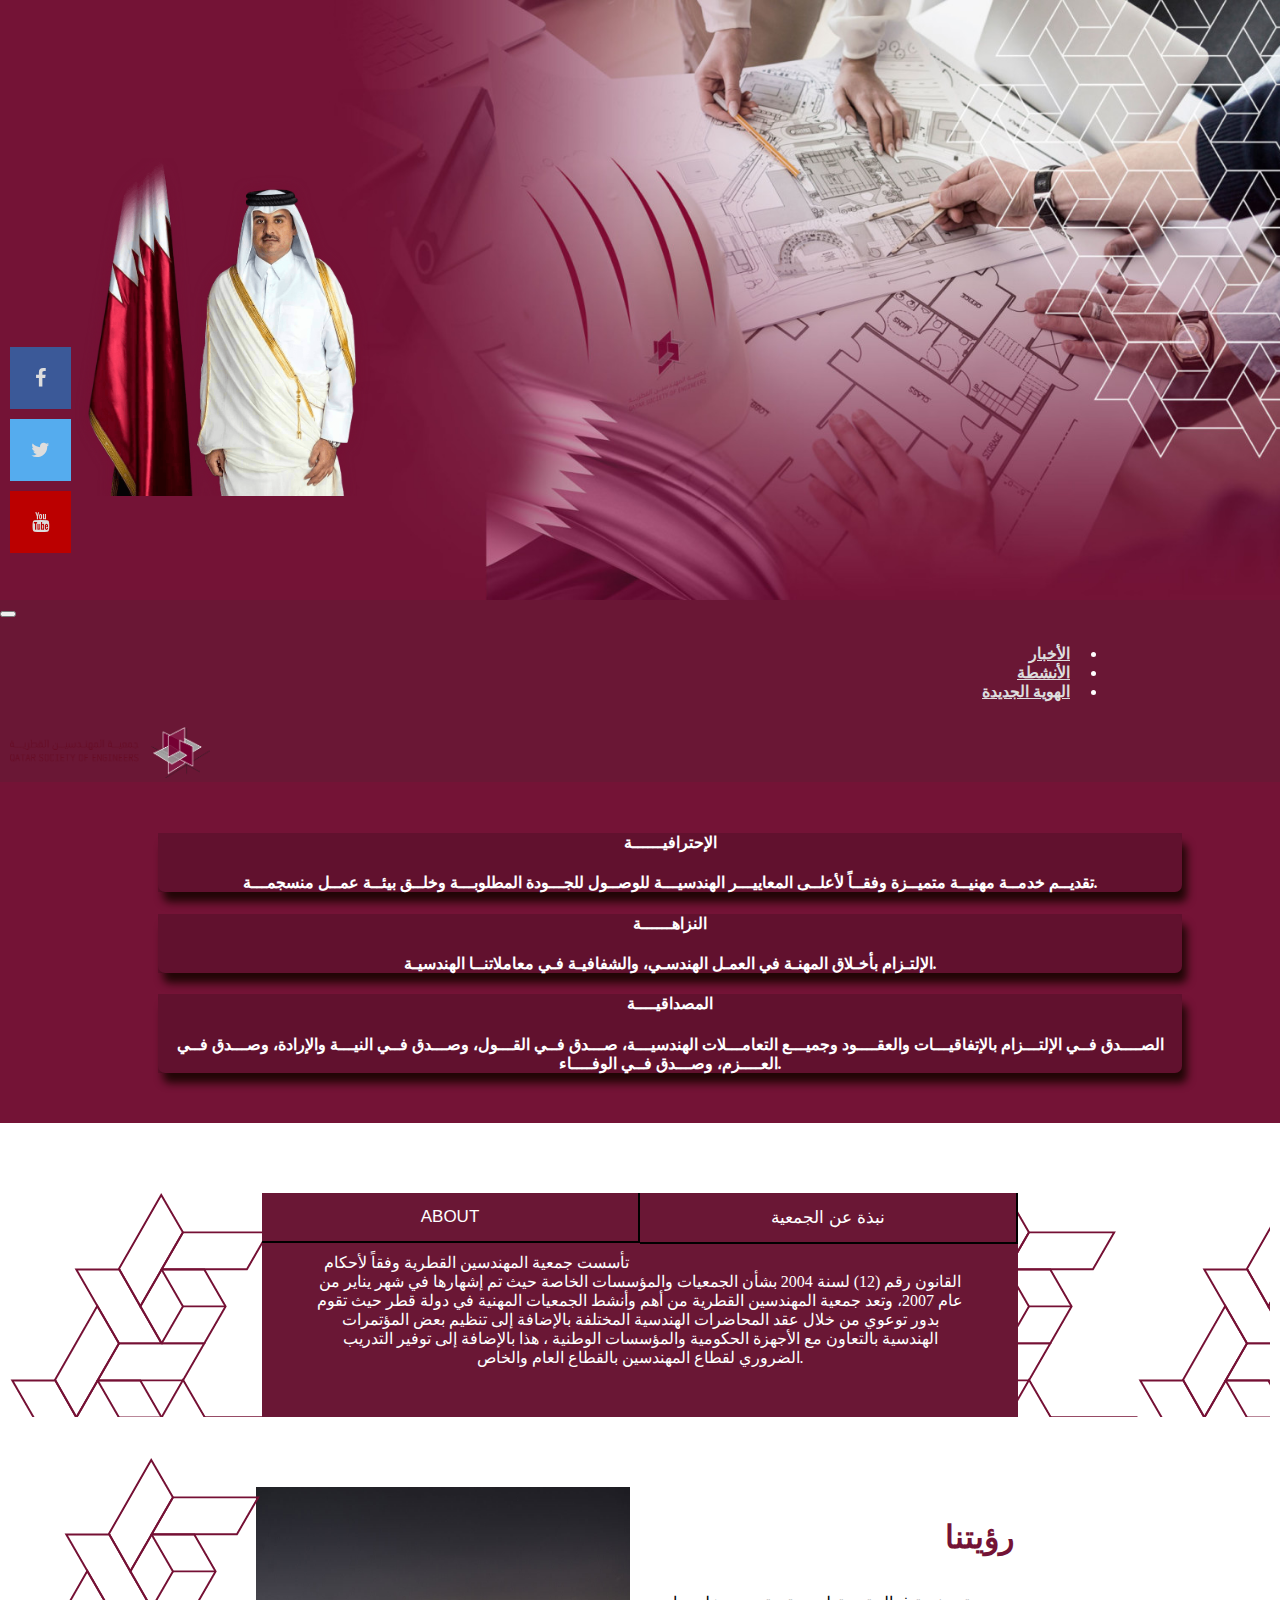
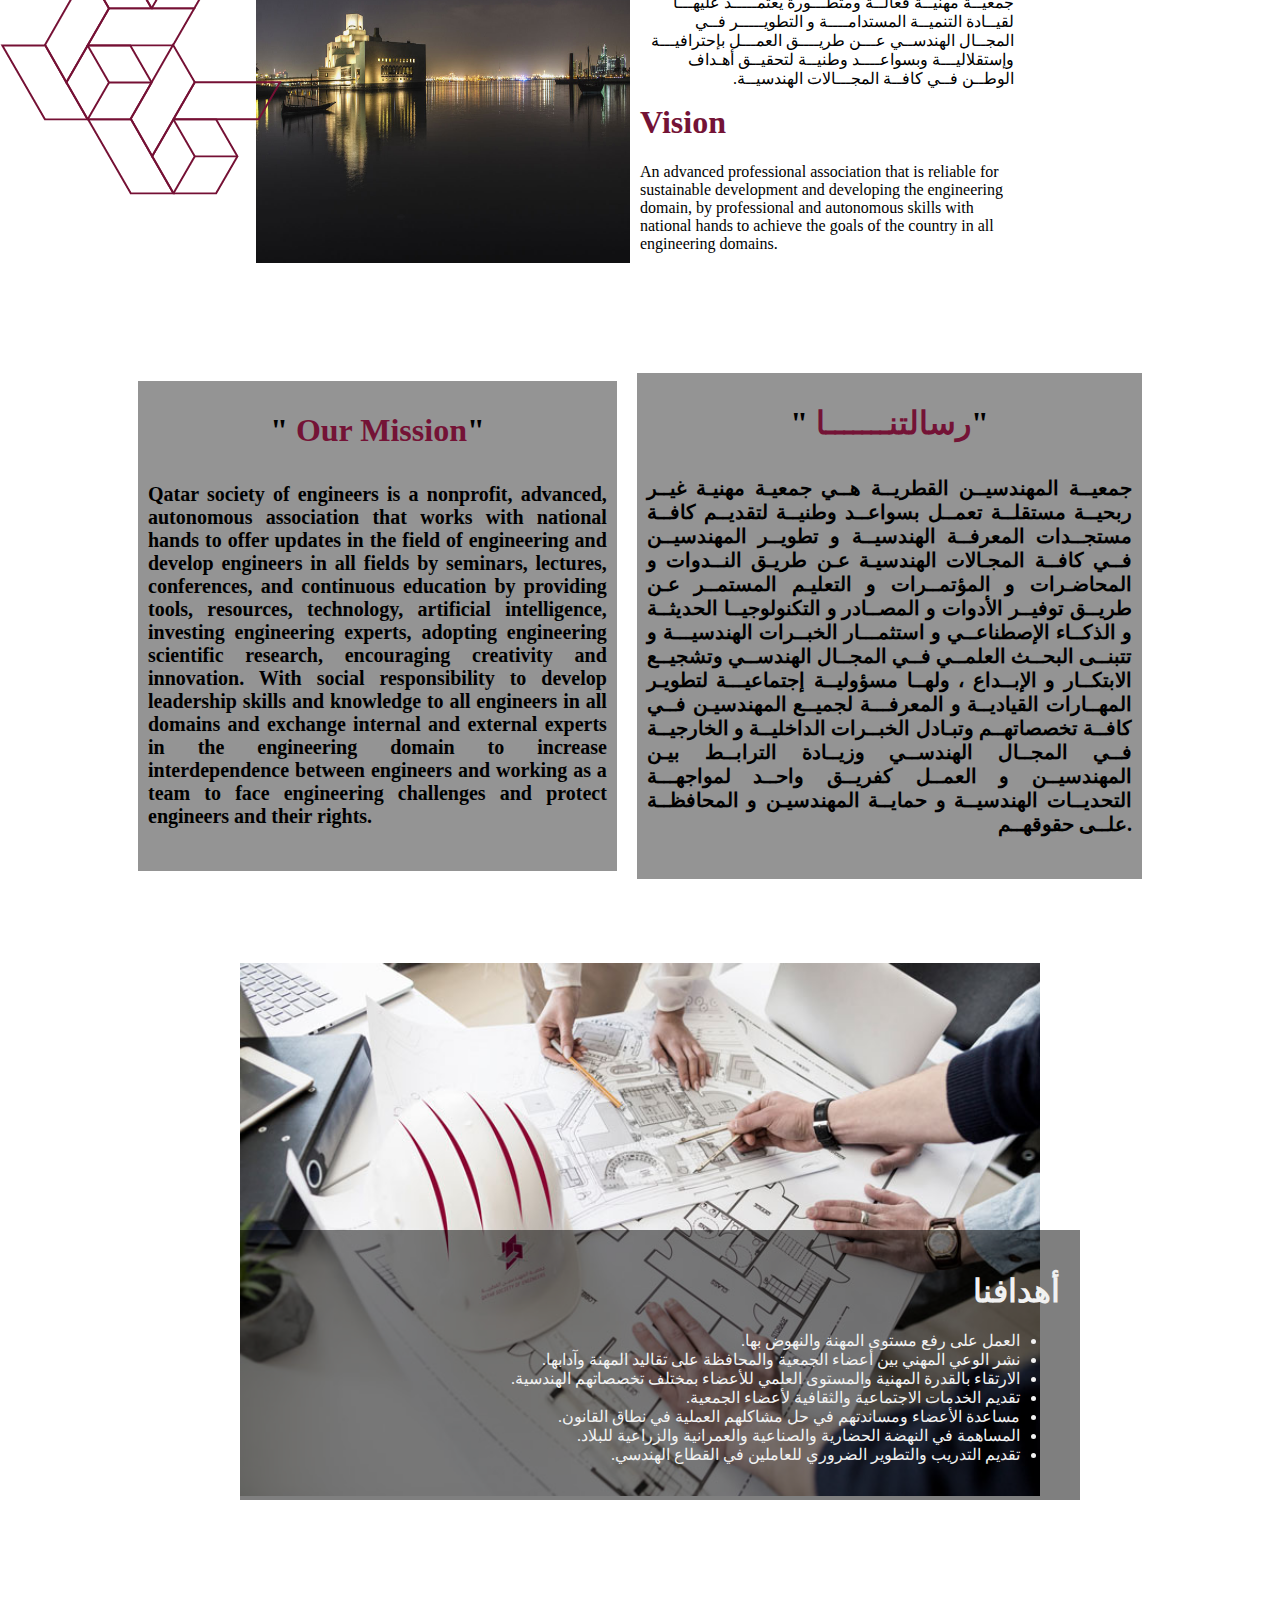
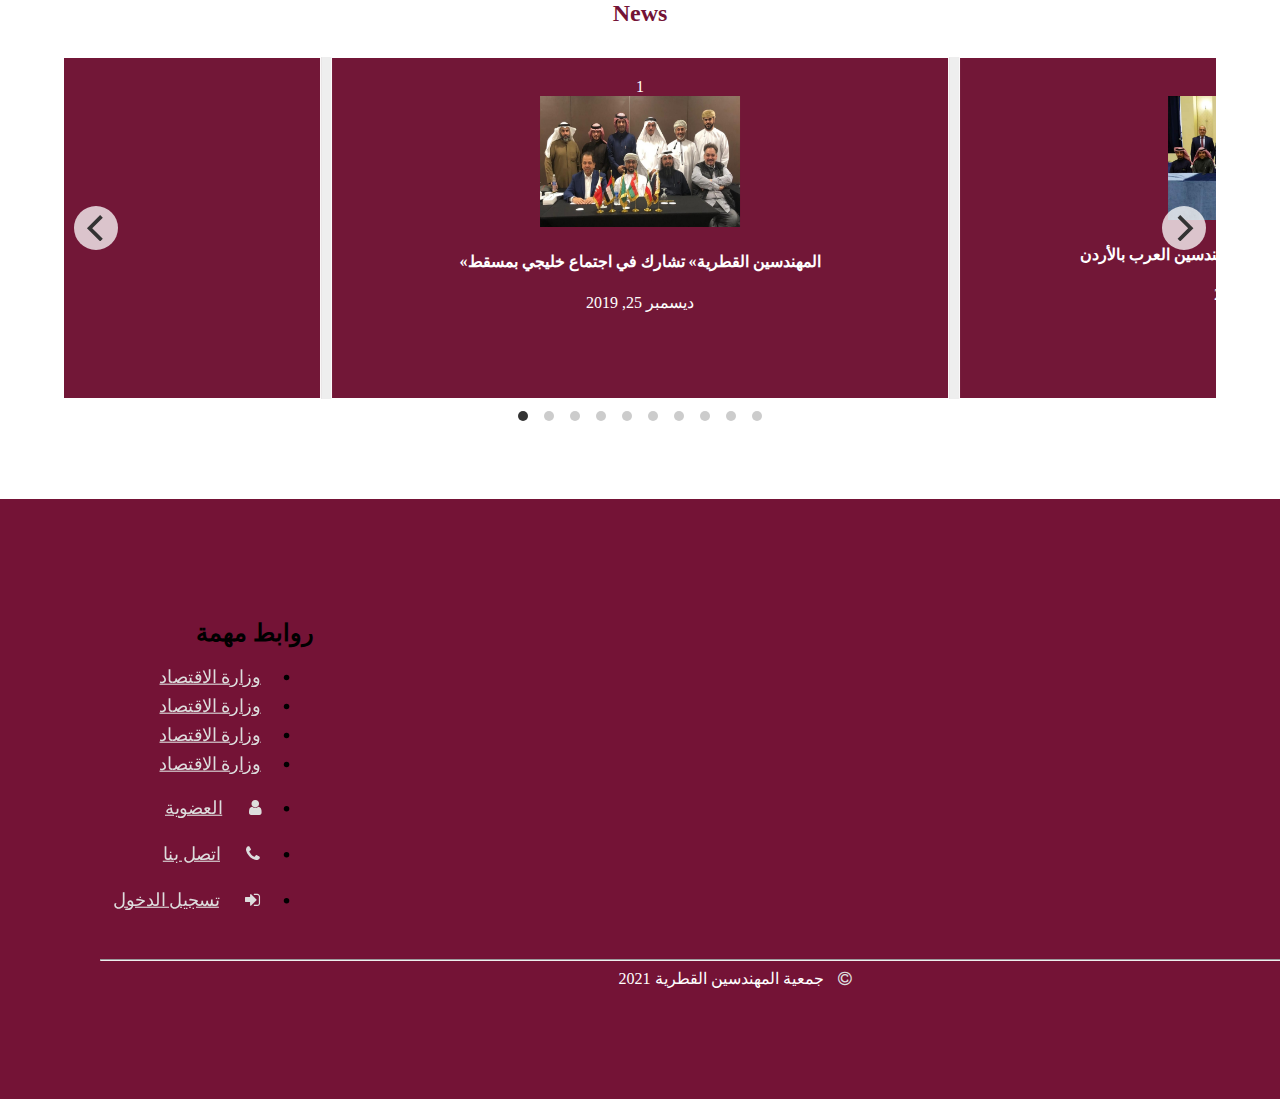
==== index.html @ 11bb9910 "dffhgghhgvm" ====
<!DOCTYPE html>
<html lang="en">

<head>
    <meta charset="UTF-8">
    <meta http-equiv="X-UA-Compatible" content="IE=edge">
    <meta name="viewport" content="width=device-width, initial-scale=1.0">
    <title>Document</title>
    <!-- font-awesome/4.7. -->
    <link rel="stylesheet" href="https://cdnjs.cloudflare.com/ajax/libs/font-awesome/4.7.0/css/font-awesome.min.css">
    <!-- ////font-awesome/4.7. -->

    <!-- bootstrap 4 -->
    <link rel="stylesheet" href="https://cdn.jsdelivr.net/npm/bootstrap@4.6.1/dist/css/bootstrap.min.css" integrity="sha384-zCbKRCUGaJDkqS1kPbPd7TveP5iyJE0EjAuZQTgFLD2ylzuqKfdKlfG/eSrtxUkn" crossorigin="anonymous">
    <!-- ///bootstrap 4 -->


    <!-- botstrap 5 -->

    <link href="https://cdn.jsdelivr.net/npm/bootstrap@5.1.3/dist/css/bootstrap.min.css" rel="stylesheet" integrity="sha384-1BmE4kWBq78iYhFldvKuhfTAU6auU8tT94WrHftjDbrCEXSU1oBoqyl2QvZ6jIW3" crossorigin="anonymous">
    <!-- botstrap 5 -->




    <!-- news css -->
    <link rel="stylesheet" href="js/news.css">
    <!-- news css -->

    <!-- Load font awesome icons -->
    <link rel="stylesheet" href="https://cdnjs.cloudflare.com/ajax/libs/font-awesome/4.7.0/css/font-awesome.min.css">


    <!-- Link Swiper's CSS -->
    <link rel="stylesheet" href="https://unpkg.com/swiper/swiper-bundle.min.css" />

    <link rel="stylesheet" href="style.css">
</head>

<body>
    <header>
        <div class="heroheader">
        </div>

        <nav id="navbar_top" class="navbar navbar-expand-lg navbar-dark bg-primary">
            <div class="container">

                <button class="navbar-toggler" type="button" data-bs-toggle="collapse" data-bs-target="#main_nav">
                 <span class="navbar-toggler-icon"></span>
               </button>
                <div class="collapse navbar-collapse" id="main_nav" style="direction: rtl; padding: 10px 160px;">
                    <ul class="navbar-nav ms-auto">
                        <li class="nav-item"><a class="nav-link" href="#"> الأخبار </a></li>
                        <li class="nav-item"><a class="nav-link" href="#"> الأنشطة </a></li>
                        <li class="nav-item"><a class="nav-link" href="#"> الهوية الجديدة</a></li>
                    </ul>
                </div>
                <a class="navbar-brand" href="#"><img src="photo/logo-horizontal.png" alt="" style=" width: 200px;"></a>

                <!-- navbar-collapse.// -->
            </div>
            <!-- container-fluid.// -->
        </nav>




        <script>
            document.addEventListener("DOMContentLoaded", function() {
                window.addEventListener('scroll', function() {
                    if (window.scrollY > 50) {
                        document.getElementById('navbar_top').classList.add('fixed-top');
                        // add padding top to show content behind navbar
                        navbar_height = document.querySelector('.navbar').offsetHeight;
                        document.body.style.paddingTop = navbar_height + 'px';
                    } else {
                        document.getElementById('navbar_top').classList.remove('fixed-top');
                        // remove padding top from body
                        document.body.style.paddingTop = '0';
                    }
                });
            });
        </script>
        <div class="amir">
            <img src="photo/amir.png" alt="">
        </div>
    </header>

    <section class="carousalwhoweare">
        <div style="width: 80%; margin: 0px auto; margin-bottom: 20px;">



            <div class="card-deck">
                <div class="card">
                    <div class="card-body">
                        <h4 class="card-title">الإحترافيــــــة
                        </h4>
                        <p class="card-text">
                            تقديــم خدمــة مهنيــة متميــزة وفقــاً لأعلــى المعاييـــر الهندسيـــة للوصــول للجـــودة المطلوبـــة وخلــق بيئــة عمــل منسجمـــة.
                        </p>
                    </div>

                </div>
                <div class="card">
                    <div class="card-body">
                        <h4 class="card-title">النزاهــــــة</h4>
                        <p class="card-text">
                            الإلتـزام بأخـلاق المهنـة في العمـل الهندسـي، والشفافيـة فـي معاملاتنــا الهندسيـة.</p>
                    </div>

                </div>
                <div class="card">
                    <div class="card-body">
                        <h4 class="card-title">المصداقيــــة</h4>
                        <p class="card-text">الصــــدق فــي الإلتـــزام بالإتفاقيـــات والعقــــود وجميـــع التعامـــلات الهندسيـــة، صـــدق فــي القـــول، وصـــدق فــي النيـــة والإرادة، وصـــدق فــي العــــزم، وصـــدق فــي الوفــــاء.</p>
                    </div>

                </div>
            </div>



















        </div>




    </section>


    <section class="whower">
        <div class="whowerd">

            <button class="tablink" onclick="openCity('London', this, 'Claret')" id="defaultOpen">نبذة عن الجمعية</button>
            <button class="tablink" onclick="openCity('Paris', this, 'Claret')">ABOUT  </button>

            <div id="London" class="tabcontent">

                <p>تأسست جمعية المهندسين القطرية وفقاً لأحكام القانون رقم (12) لسنة 2004 بشأن الجمعيات والمؤسسات الخاصة حيث تم إشهارها في شهر يناير من عام 2007، وتعد جمعية المهندسين القطرية من أهم وأنشط الجمعيات المهنية في دولة قطر حيث تقوم بدور توعوي من
                    خلال عقد المحاضرات الهندسية المختلفة بالإضافة إلى تنظيم بعض المؤتمرات الهندسية بالتعاون مع الأجهزة الحكومية والمؤسسات الوطنية ، هذا بالإضافة إلى توفير التدريب الضروري لقطاع المهندسين بالقطاع العام والخاص.</p>
            </div>

            <div id="Paris" class="tabcontent">

                <p>Qatar society of engineers was established in accordance with the provisions of the law No. (12) of 2004 concerning associations and private institutions, which was promulgated in January 2007. Qatar society of engineers is one of the
                    most important and active professional associations in the State of Qatar, where it plays an awareness role through holding various engineering lectures in addition to organizing some engineering conferences in cooperation with government
                    agencies and national institutions, in addition to providing the necessary training for the engineers sector in both public and private sectors.</p>
            </div>


        </div>

        <style>
            /* Style the tab buttons */
            
            .tablink {
                background-color: #6A1735;
                color: white;
                float: right;
                border: none;
                outline: none;
                cursor: pointer;
                padding: 14px 16px;
                font-size: 17px;
                width: 25%;
            }
            /* Change background color of buttons on hover */
            
            .tablink:hover {
                background-color: rgb(46, 6, 6);
            }
            /* Set default styles for tab content */
            
            .tabcontent {
                color: white;
                display: none;
                padding: 50px;
                text-align: center;
            }
            /* Style each tab content individually */
            
            #London {
                background-color: #6A1735;
            }
            
            #Paris {
                background-color: #6a1735fc;
            }
        </style>
        <script>
            function openCity(cityName, elmnt, color) {
                // Hide all elements with class="tabcontent" by default */
                var i, tabcontent, tablinks;
                tabcontent = document.getElementsByClassName("tabcontent");
                for (i = 0; i < tabcontent.length; i++) {
                    tabcontent[i].style.display = "none";
                }

                // Remove the background color of all tablinks/buttons
                tablinks = document.getElementsByClassName("tablink");
                for (i = 0; i < tablinks.length; i++) {
                    tablinks[i].style.backgroundColor = "";
                }

                // Show the specific tab content
                document.getElementById(cityName).style.display = "block";

                // Add the specific color to the button used to open the tab content
                elmnt.style.backgroundColor = color;
            }

            // Get the element with id="defaultOpen" and click on it
            document.getElementById("defaultOpen").click();
        </script>

    </section>


    <section class="vision" style="width: 100%;">

        <div style="display: flex; width: 60%; margin: 30px auto; ">
            <div style="width: 50%;">
                <img src="photo/vision.jpg" alt="" style="width: 100%; height: 100%;">
            </div>
            <div style="width: 50%; padding: 10px;">
                <h1 style="direction: rtl;"> <span> رؤيتنا  </span> </h1>
                <p style="direction: rtl; text-align: right;     float: right;">
                    جمعيــة مهنيــة فعالــة ومتطـــورة يعتمـــــد عليهـــا لقيــادة التنميــة المستدامــــة و التطويـــــر فــي المجــال الهندســي عـــن طريــــق العمـــل بإحترافيـــة وإستقلاليـــة وبسواعــــد وطنيــة لتحقيــق أهـداف الوطــن فــي كافــة المجـــالات الهندسيــة.
                </p>
                <br>
                <h1><span> Vision</span></h1>
                <p>
                    An advanced professional association that is reliable for sustainable development and developing the engineering domain, by professional and autonomous skills with national hands to achieve the goals of the country in all engineering domains.
                </p>
            </div>
        </div>
        <div class="imgdesig">
            <img src="photo/pattern.png" alt="" style="position: absolute; top: 1458px;">
        </div>
    </section>


    <section class="mission">
        <div class="missiond" style="">

            <div>
                <h1>" <span> Our Mission</span>"</h1>
                <h5>Qatar society of engineers is a nonprofit, advanced, autonomous association that works with national hands to offer updates in the field of engineering and develop engineers in all fields by seminars, lectures, conferences, and continuous
                    education by providing tools, resources, technology, artificial intelligence, investing engineering experts, adopting engineering scientific research, encouraging creativity and innovation. With social responsibility to develop leadership
                    skills and knowledge to all engineers in all domains and exchange internal and external experts in the engineering domain to increase interdependence between engineers and working as a team to face engineering challenges and protect
                    engineers and their rights. </h5>
            </div>
            <div>
                <h1>"<span> رسالتنـــــــا</span>"</h1>
                <h5 style="text-align-last: right;">
                    جمعيــة المهندسيــن القطريــة هــي جمعيـة مهنيـة غيــر ربحيــة مستقلــة تعمــل بسواعــد وطنيــة لتقديــم كافــة مستجــدات المعرفــة الهندسيــة و تطويــر المهندسيــن فــي كافــة المجـالات الهندسيـة عـن طريـق النــدوات و المحاضـرات و المؤتمــرات و التعليـم
                    المستمــر عـن طريــق توفيــر الأدوات و المصــادر و التكنولوجيــا الحديثــة و الذكــاء الإصطناعــي و استثمـــار الخبــرات الهندسيـــة و تتبنــى البحــث العلمــي فــي المجــال الهندســي وتشجيــع الابتكــار و الإبــداع ، ولهــا مسؤوليــة
                    إجتماعيـــة لتطويـر المهــارات القياديــة و المعرفـــة لجميــع المهندسيـن فــي كافــة تخصصاتهــم وتبـادل الخبــرات الداخليــة و الخارجيــة فــي المجــال الهندســي وزيــادة الترابــط بيـن المهندسيــن و العمــل كفريــق واحــد لمواجهـــة
                    التحديــات الهندسيــة و حمايــة المهندسيـن و المحافظــة علــى حقوقهــم.
                </h5>
            </div>
        </div>
    </section>


    <section class="goals" style="">
        <div class="containerr">
            <img src="photo/goals.jpg" alt="Notebook" style="width:100%;">
            <div class="content" style="    direction: rtl; text-align: right;">
                <h1>أهدافنا</h1>

                <ul>
                    <li>العمل على رفع مستوى المهنة والنهوض بها.</li>
                    <li> نشر الوعي المهني بين أعضاء الجمعية والمحافظة على تقاليد المهنة وآدابها.</li>
                    <li> الارتقاء بالقدرة المهنية والمستوى العلمي للأعضاء بمختلف تخصصاتهم الهندسية.</li>
                    <li> تقديم الخدمات الاجتماعية والثقافية لأعضاء الجمعية.</li>
                    <li> مساعدة الأعضاء ومساندتهم في حل مشاكلهم العملية في نطاق القانون.</li>
                    <li> المساهمة في النهضة الحضارية والصناعية والعمرانية والزراعية للبلاد.</li>
                    <li> تقديم التدريب والتطوير الضروري للعاملين في القطاع الهندسي.</li>
                </ul>
            </div>
        </div>

        <style>
            .containerr {
                position: relative;
                max-width: 800px;
                /* Maximum width */
                margin: 0 auto;
                /* Center it */
            }
            
            .containerr .content {
                position: absolute;
                /* Position the background text */
                bottom: 0;
                /* At the bottom. Use top:0 to append it to the top */
                background: rgb(0, 0, 0);
                /* Fallback color */
                background: rgba(0, 0, 0, 0.5);
                /* Black background with 0.5 opacity */
                color: #f1f1f1;
                /* Grey text */
                width: 100%;
                /* Full width */
                padding: 20px;
                /* Some padding */
            }
        </style>




    </section>


    <section class="news">


        <h2> <span><b> News</b></span></h2>

        <!-- Flickity HTML init -->
        <div class="gallery js-flickity" data-flickity-options='{ "wrapAround": true }'>
            <div class="gallery-cell">

                <img src="photo/news/المشاركة-بإجتماع-الإتحاد-الهندسي-الخليجي-بسلطنة-عمان-..png" alt=""> <br>

                <h4>«المهندسين القطرية» تشارك في اجتماع خليجي بمسقط</h4>
                <p>ديسمبر 25, 2019</p>

            </div>

            <div class="gallery-cell">

                <img src="photo/news/المشاركة-بإجتماع-المجلس-الأعلى-لإتحاد-المهندسين-العرب-بالأردن-..png" alt=""> <br>

                <h4>مشاركة قطرية في اجتماع اتحاد المهندسين العرب بالأردن.</h4>
                <p>ديسمبر 23, 2019</p>

            </div>
            <div class="gallery-cell">

                <img src="photo/news/توقيع-إتفاقية-تعاون-بين-نقابـة-المهندسيـن-الإردنية-وجمعية-المهندسين-القطرية.png" alt=""> <br>

                <h4>
                    اتفاقية تفاهم لتبادل الخبرات الهندسية بين قطر والأردن

                </h4>
                <p>ديسمبر 25, 2019</p>

            </div>
            <div class="gallery-cell">

                <img src="photo/news/توقيع-إتفاقية-تعاون-بين-نقابـة-المهندسيـن-الإردنية-وجمعية-المهندسين-القطرية.png" alt=""> <br>

                <h4>
                    اتفاقية تفاهم لتبادل الخبرات الهندسية بين قطر والأردن

                </h4>
                <p>ديسمبر 25, 2019</p>

            </div>
            <div class="gallery-cell">

                <img src="photo/news/توقيع-إتفاقية-تعاون-بين-نقابـة-المهندسيـن-الإردنية-وجمعية-المهندسين-القطرية.png" alt=""> <br>

                <h4>
                    اتفاقية تفاهم لتبادل الخبرات الهندسية بين قطر والأردن

                </h4>
                <p>ديسمبر 25, 2019</p>

            </div>
            <div class="gallery-cell">

                <img src="photo/news/توقيع-إتفاقية-تعاون-بين-نقابـة-المهندسيـن-الإردنية-وجمعية-المهندسين-القطرية.png" alt=""> <br>

                <h4>
                    اتفاقية تفاهم لتبادل الخبرات الهندسية بين قطر والأردن

                </h4>
                <p>ديسمبر 25, 2019</p>

            </div>




            <div class="gallery-cell"></div>
            <div class="gallery-cell"></div>
            <div class="gallery-cell"></div>
            <div class="gallery-cell"></div>
        </div>
        <style>
            /* external css: flickity.css */
            
            .gallery {
                background: #EEE;
            }
            
            .gallery-cell {
                width: 50%;
                height: 300px;
                margin-right: 10px;
                /* background: #8C8; */
                counter-increment: gallery-cell;
                padding: 20px;
                border: 1px solid;
                align-items: center;
                text-align: center;
            }
            /* cell number */
            
            .gallery-cell:before {
                display: block;
                text-align: center;
                content: counter(gallery-cell);
                /* line-height: 200px;
                font-size: 80px;
                color: white; */
            }
        </style>


    </section>


    <section class="social">

        <!-- The social media icon bar -->
        <div class="icon-barr">
            <a href="#" class="facebook"><i class="fa fa-facebook"></i></a>
            <a href="#" class="twitter"><i class="fa fa-twitter"></i></a>

            <a href="#" class="youtube"><i class="fa fa-youtube"></i></a>
        </div>
        <style>
            /* Fixed/sticky icon bar (vertically aligned 50% from the top of the screen) */
            
            .social .icon-barr {
                position: fixed;
                top: 50%;
                -webkit-transform: translateY(-50%);
                -ms-transform: translateY(-50%);
                transform: translateY(-50%);
            }
            /* Style the icon bar links */
            
            .social .icon-barr a {
                display: block;
                text-align: center;
                padding: 11px;
                transition: all 0.3s ease;
                color: white;
                font-size: 20px;
            }
            /* Style the social media icons with color, if you want */
            
            .social .icon-barr a:hover {
                background-color: #000;
            }
            
            .social .facebook {
                background: #3B5998;
                color: white;
            }
            
            .social .twitter {
                background: #55ACEE;
                color: white;
            }
            
            .social .youtube {
                background: #bb0000;
                color: white;
            }
        </style>


    </section>


    <footer>
        <div style="display: flex;">
            <div class="container">
                <div class="row">
                    <div class=" col-sm-12 col-md-12 col-lg-6">
                        <h2>روابط مهمة</h2>
                        <ul>
                            <li>
                                <a href="">وزارة الاقتصاد</a>
                            </li>
                            <li>
                                <a href="">وزارة الاقتصاد</a>
                            </li>
                            <li>
                                <a href="">وزارة الاقتصاد</a>
                            </li>
                            <li>
                                <a href="">وزارة الاقتصاد</a>
                            </li>
                        </ul>
                    </div>
                    <div class=" col-sm-12 col-md-12 col-lg-6">
                        <ul>
                            <li>
                                <i class="fa fa-user" aria-hidden="true"></i>
                                <a href="">العضوية</a>
                            </li>
                            <li>
                                <i class="fa fa-phone" aria-hidden="true"></i>
                                <a href="">اتصل بنا</a>
                            </li>
                            <li>
                                <i class="fa fa-sign-in" aria-hidden="true"></i>
                                <a href="">تسجيل الدخول</a>
                            </li>
                        </ul>
                    </div>
                </div>
            </div>


        </div>
        <br>
        <hr>

        <div class="cpyright">

            <p>2021 جمعية المهندسين القطرية</p>
            <i class="fa fa-copyright" aria-hidden="true"></i>

        </div>




    </footer>



    <!-- news js -->
    <script src="js/news.js"></script>
    <!-- botstrap 4 -->
    <script src="https://cdn.jsdelivr.net/npm/jquery@3.5.1/dist/jquery.slim.min.js" integrity="sha384-DfXdz2htPH0lsSSs5nCTpuj/zy4C+OGpamoFVy38MVBnE+IbbVYUew+OrCXaRkfj" crossorigin="anonymous"></script>
    <script src="https://cdn.jsdelivr.net/npm/popper.js@1.16.1/dist/umd/popper.min.js" integrity="sha384-9/reFTGAW83EW2RDu2S0VKaIzap3H66lZH81PoYlFhbGU+6BZp6G7niu735Sk7lN" crossorigin="anonymous"></script>
    <script src="https://cdn.jsdelivr.net/npm/bootstrap@4.6.1/dist/js/bootstrap.min.js" integrity="sha384-VHvPCCyXqtD5DqJeNxl2dtTyhF78xXNXdkwX1CZeRusQfRKp+tA7hAShOK/B/fQ2" crossorigin="anonymous"></script>
    <!-- ///botstrap 4 -->



    <!-- botstrap 5 -->

    <script src="https://cdn.jsdelivr.net/npm/@popperjs/core@2.10.2/dist/umd/popper.min.js" integrity="sha384-7+zCNj/IqJ95wo16oMtfsKbZ9ccEh31eOz1HGyDuCQ6wgnyJNSYdrPa03rtR1zdB" crossorigin="anonymous"></script>
    <script src="https://cdn.jsdelivr.net/npm/bootstrap@5.1.3/dist/js/bootstrap.min.js" integrity="sha384-QJHtvGhmr9XOIpI6YVutG+2QOK9T+ZnN4kzFN1RtK3zEFEIsxhlmWl5/YESvpZ13" crossorigin="anonymous"></script>

</body>

</html>
---- js/news.css ----
/*! Flickity v1.0.0
http://flickity.metafizzy.co
---------------------------------------------- */

.flickity-enabled {
  position: relative;
}

.flickity-enabled:focus { outline: none; }

.flickity-viewport {
  overflow: hidden;
  position: relative;
  height: 100%;
}

.flickity-slider {
  position: absolute;
  width: 100%;
  height: 100%;
}

/* draggable */

.flickity-enabled.is-draggable {
  -webkit-user-select: none;
     -moz-user-select: none;
      -ms-user-select: none;
          user-select: none;
}

.flickity-enabled.is-draggable .flickity-viewport {
  cursor: move;
  cursor: -webkit-grab;
  cursor: grab;
}

.flickity-enabled.is-draggable .flickity-viewport.is-pointer-down {
  cursor: -webkit-grabbing;
  cursor: grabbing;
}

/* ---- previous/next buttons ---- */

.flickity-prev-next-button {
  position: absolute;
  top: 50%;
  width: 44px;
  height: 44px;
  border: none;
  border-radius: 50%;
  background: white;
  background: hsla(0, 0%, 100%, 0.75);
  cursor: pointer;
  /* vertically center */
  -webkit-transform: translateY(-50%);
      -ms-transform: translateY(-50%);
          transform: translateY(-50%);
}

.flickity-prev-next-button:hover { background: white; }

.flickity-prev-next-button:focus {
  outline: none;
  box-shadow: 0 0 0 5px #09F;
}

.flickity-prev-next-button:active {
  filter: alpha(opacity=60); /* IE8 */
  opacity: 0.6;
}

.flickity-prev-next-button.previous { left: 10px; }
.flickity-prev-next-button.next { right: 10px; }
/* right to left */
.flickity-rtl .flickity-prev-next-button.previous {
  left: auto;
  right: 10px;
}
.flickity-rtl .flickity-prev-next-button.next {
  right: auto;
  left: 10px;
}

.flickity-prev-next-button:disabled {
  filter: alpha(opacity=30); /* IE8 */
  opacity: 0.3;
  cursor: auto;
}

.flickity-prev-next-button svg {
  position: absolute;
  left: 20%;
  top: 20%;
  width: 60%;
  height: 60%;
}

.flickity-prev-next-button .arrow {
  fill: #333;
}

/* color & size if no SVG - IE8 and Android 2.3 */
.flickity-prev-next-button.no-svg {
  color: #333;
  font-size: 26px;
}

/* ---- page dots ---- */

.flickity-page-dots {
  position: absolute;
  width: 100%;
  bottom: -25px;
  padding: 0;
  margin: 0;
  list-style: none;
  text-align: center;
  line-height: 1;
}

.flickity-rtl .flickity-page-dots { direction: rtl; }

.flickity-page-dots .dot {
  display: inline-block;
  width: 10px;
  height: 10px;
  margin: 0 8px;
  background: #333;
  border-radius: 50%;
  filter: alpha(opacity=25); /* IE8 */
  opacity: 0.25;
  cursor: pointer;
}

.flickity-page-dots .dot.is-selected {
  filter: alpha(opacity=100); /* IE8 */
  opacity: 1;
}
---- style.css ----
body {
    margin: 0%;
    padding: 0%;
    box-sizing: border-box;
}

header .heroheader {
    background-image: url(photo/hero1.jpg);
    background-position: top;
    background-repeat: no-repeat;
    background-size: cover;
    right: 0%;
    left: 0%;
    top: 0%;
    height: 600px;
    position: relative;
}

#navbar_top {
    background-color: #6a1735!important;
}

#navbar_top .container li {
    color: white;
    font-weight: bold;
    font-size: 1rem;
}

.amir {
    position: absolute;
    top: 158px;
    width: 300px;
    left: 72px;
}

.amir img {
    width: 100%;
}

.logo {
    position: absolute;
    top: -14px;
    right: -569px;
}

.carousalwhoweare {
    background-color: #741336;
    width: 100%;
    padding: 30px;
}

.carousalwhoweare .card-body {
    text-align: center;
    align-items: center;
    color: white;
    box-shadow: 5px 10px 8px #210606;
    border-radius: 7px;
    cursor: pointer;
    transition: ease 1s all;
}

.carousalwhoweare .card-body:hover {
    transform: scale( 1.1, 1.1);
}

.carousalwhoweare .card-body {
    font-weight: bold;
}

.carousalwhoweare .card {
    background-color: #260d163d;
}

.swiper {
    width: 80%;
    height: 400px;
}

.swiper-slide {
    text-align: center;
    font-size: 18px;
    background: #fff;
    /* Center slide text vertically */
    display: -webkit-box;
    display: -ms-flexbox;
    display: -webkit-flex;
    display: flex;
    -webkit-box-pack: center;
    -ms-flex-pack: center;
    -webkit-justify-content: center;
    justify-content: center;
    -webkit-box-align: center;
    -ms-flex-align: center;
    -webkit-align-items: center;
    align-items: center;
}

.swiper-slide img {
    display: block;
    width: 100%;
    height: 100%;
    object-fit: cover;
}

.whower {
    margin: 70px 10px;
    background-image: url(photo/pattern.png);
}

.whower .whowerd {
    width: 60%;
    margin: 20px auto;
}

.whower .whowerd button {
    width: 50%;
    border-bottom: 2px solid black;
    margin-bottom: 10px;
    border-right: 2px solid black;
}

.vision {
    margin: 40px auto;
}

span {
    color: #741336;
}

.mission {
    height: 600px;
    width: 100%;
    background-image: url(photo/mission_bg_w_1460.jpg);
    background-repeat: no-repeat;
    background-attachment: fixed;
    background-size: cover;
}

.missiond div {}

.missiond {
    margin: 50px auto;
    display: flex;
    width: 80%;
    align-items: center;
    text-align: center;
    padding: 50px;
}

.missiond div {
    padding: 10px;
    background-color: rgba(0, 0, 0, 0.419);
    margin: 10px;
}

.missiond h5 {
    font-size: 1.25rem;
    text-align: justify;
}

.goals {
    margin-top: 50px;
}

.news {
    width: 90%;
    margin: 100px auto;
}

.news h2 {
    text-align: center;
    margin-bottom: 30px;
}

.news .gallery-cell {
    background-color: #6a0a2cf0;
    color: white;
}

.news .gallery-cell img {
    width: 200px;
}

footer {
    background-color: #741336;
    width: 100%;
    height: 400px;
    padding: 100px;
}

footer li,
i,
a {
    color: #ddd;
    margin: 10px;
    transition: all ease 1s;
}

footer li,
a:hover {
    transform: scale(1.1, 1.1) !important;
    color: black;
}

hr {
    color: white;
    z-index: 2;
}

footer .cpyright i,
p {
    display: inline;
}

footer .cpyright {
    align-items: center;
    text-align: center;
    color: white;
}

footer .container .row div {
    direction: rtl;
    text-align: right;
}

@media only screen and (min-width: 350px) and (max-width:1000px) {
    .vision .imgdesig img {
        display: none;
    }
    .vision div {
        display: inline !important;
    }
    .vision {
        width: 80% !important;
    }
    .missiond div {
        display: inline !important;
    }
}
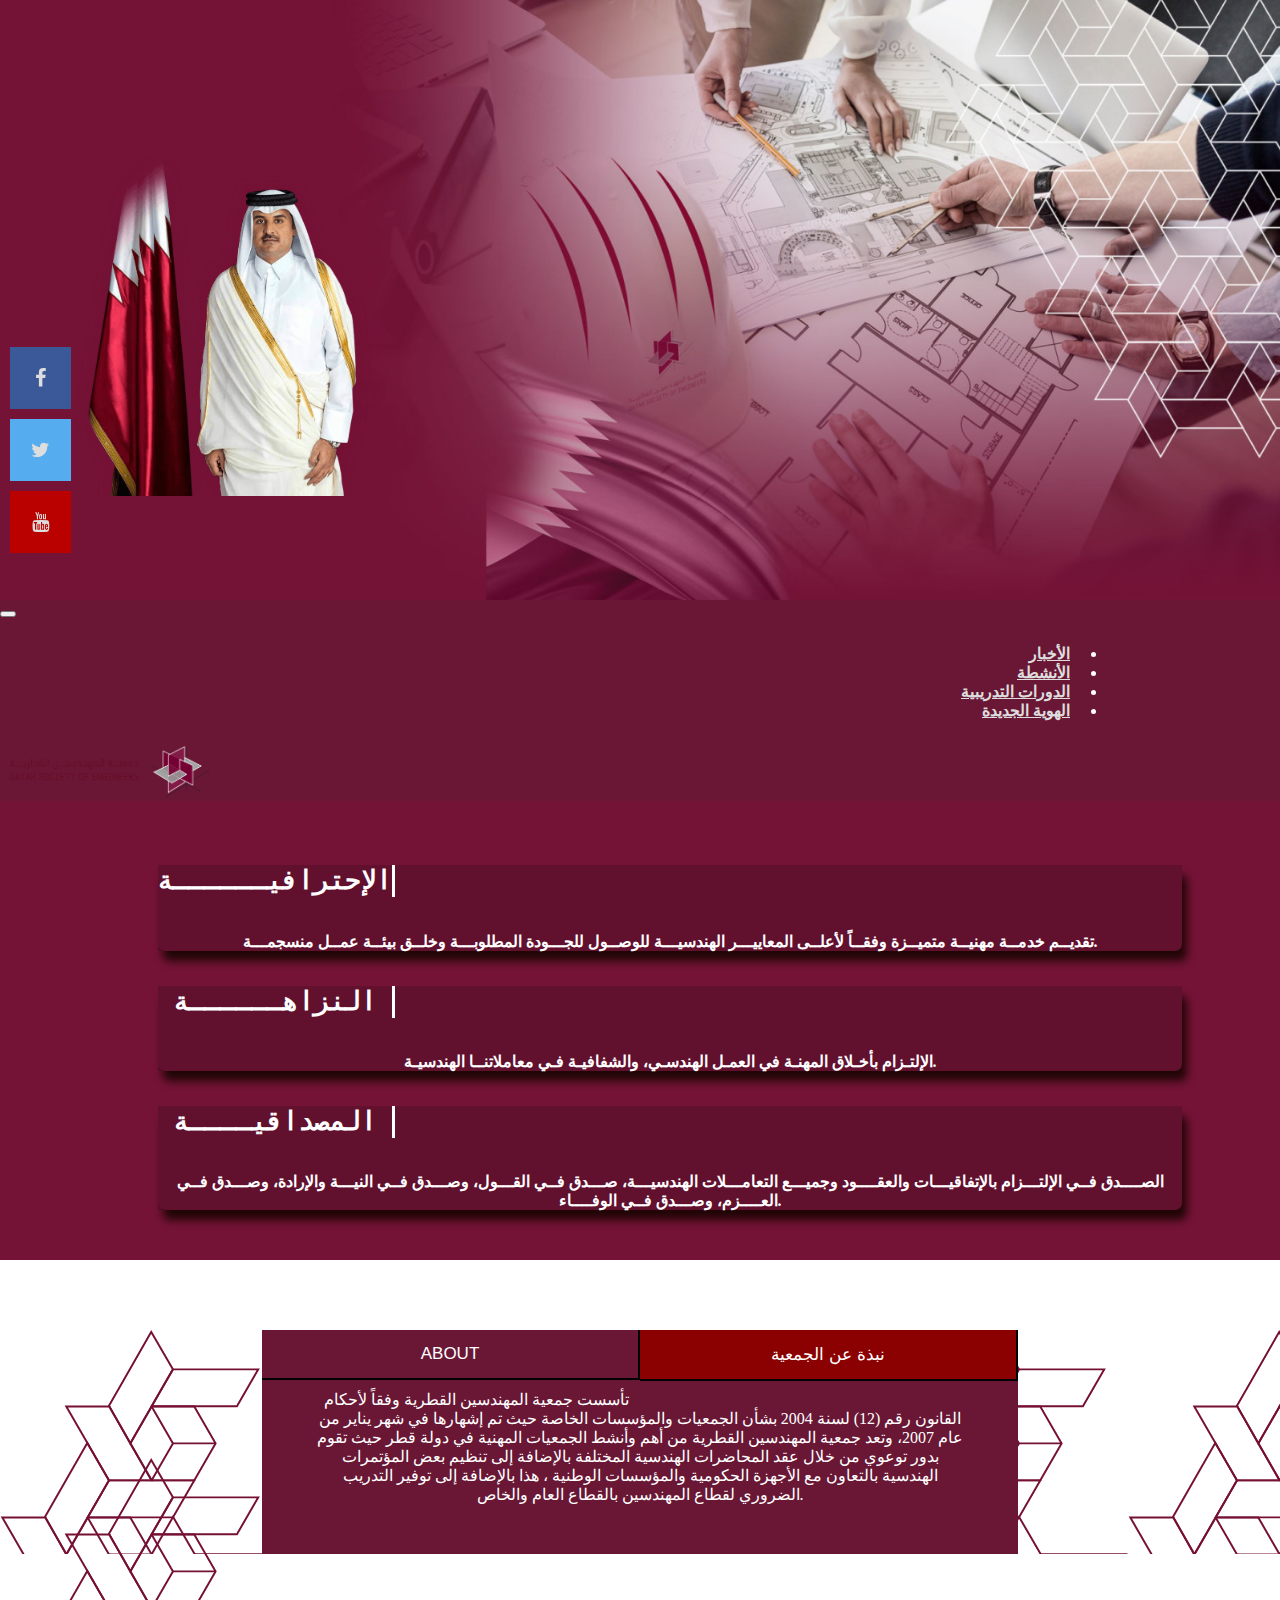
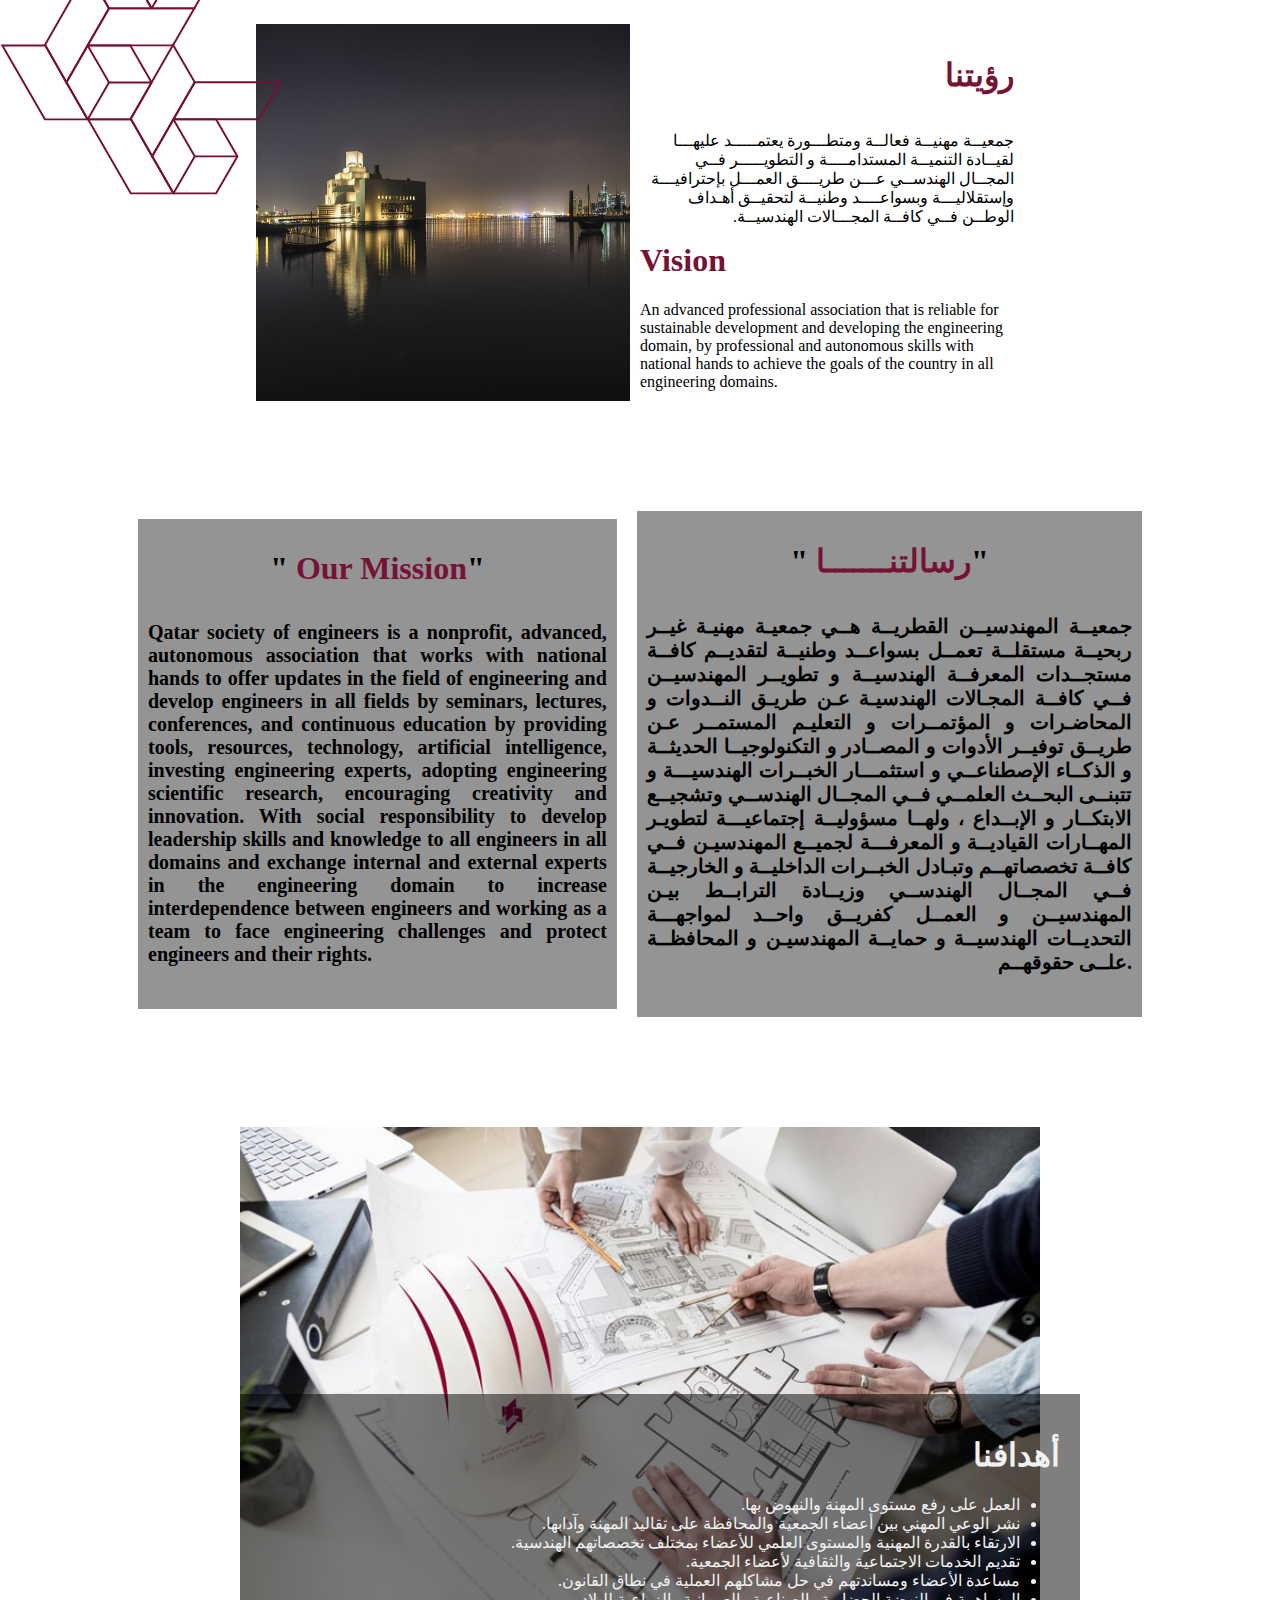
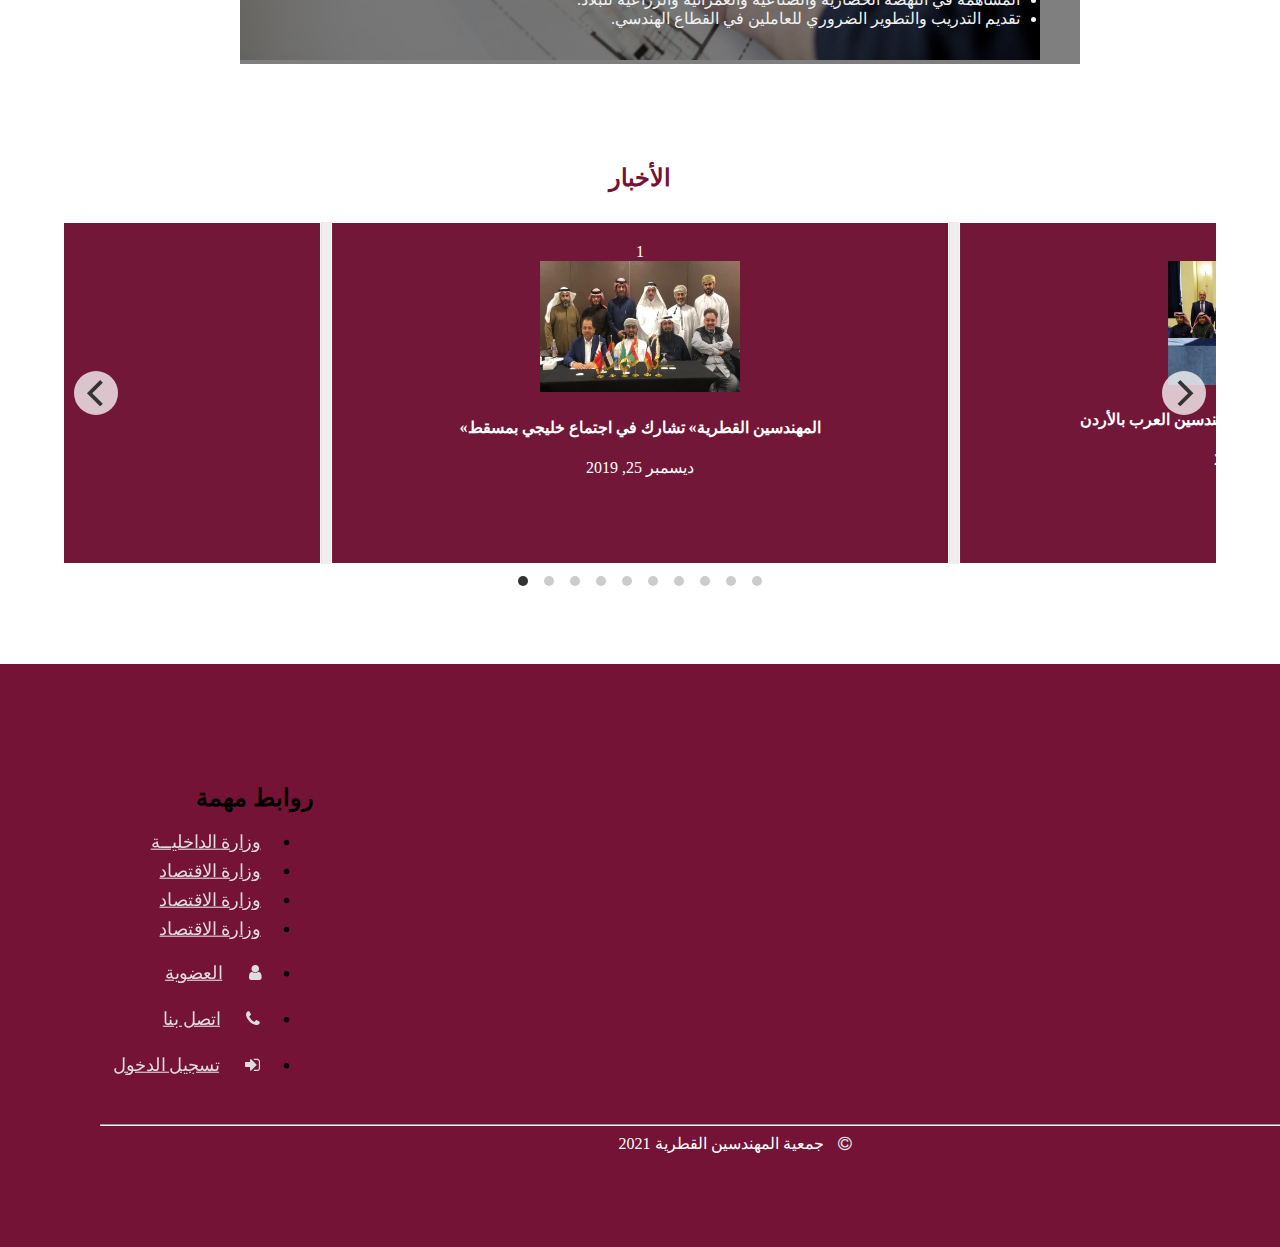
==== commit 6f5480aa: "asxd" ====
--- a/index.html
+++ b/index.html
@@ -5,7 +5,10 @@
     <meta charset="UTF-8">
     <meta http-equiv="X-UA-Compatible" content="IE=edge">
     <meta name="viewport" content="width=device-width, initial-scale=1.0">
-    <title>Document</title>
+    <title>جمعية المهندسيــن القطريــة</title>
+
+
+
     <!-- font-awesome/4.7. -->
     <link rel="stylesheet" href="https://cdnjs.cloudflare.com/ajax/libs/font-awesome/4.7.0/css/font-awesome.min.css">
     <!-- ////font-awesome/4.7. -->
@@ -14,14 +17,10 @@
     <link rel="stylesheet" href="https://cdn.jsdelivr.net/npm/bootstrap@4.6.1/dist/css/bootstrap.min.css" integrity="sha384-zCbKRCUGaJDkqS1kPbPd7TveP5iyJE0EjAuZQTgFLD2ylzuqKfdKlfG/eSrtxUkn" crossorigin="anonymous">
     <!-- ///bootstrap 4 -->
 
-
     <!-- botstrap 5 -->
 
     <link href="https://cdn.jsdelivr.net/npm/bootstrap@5.1.3/dist/css/bootstrap.min.css" rel="stylesheet" integrity="sha384-1BmE4kWBq78iYhFldvKuhfTAU6auU8tT94WrHftjDbrCEXSU1oBoqyl2QvZ6jIW3" crossorigin="anonymous">
     <!-- botstrap 5 -->
-
-
-
 
     <!-- news css -->
     <link rel="stylesheet" href="js/news.css">
@@ -30,10 +29,8 @@
     <!-- Load font awesome icons -->
     <link rel="stylesheet" href="https://cdnjs.cloudflare.com/ajax/libs/font-awesome/4.7.0/css/font-awesome.min.css">
 
-
     <!-- Link Swiper's CSS -->
     <link rel="stylesheet" href="https://unpkg.com/swiper/swiper-bundle.min.css" />
-
     <link rel="stylesheet" href="style.css">
 </head>
 
@@ -50,20 +47,19 @@
                </button>
                 <div class="collapse navbar-collapse" id="main_nav" style="direction: rtl; padding: 10px 160px;">
                     <ul class="navbar-nav ms-auto">
-                        <li class="nav-item"><a class="nav-link" href="#"> الأخبار </a></li>
+                        <li class="nav-item"><a class="nav-link" href="#news"> الأخبار </a></li>
                         <li class="nav-item"><a class="nav-link" href="#"> الأنشطة </a></li>
+                        <li class="nav-item"><a class="nav-link" href="training.html" target="_blank"> الدورات التدريبية </a></li>
+
                         <li class="nav-item"><a class="nav-link" href="#"> الهوية الجديدة</a></li>
                     </ul>
                 </div>
-                <a class="navbar-brand" href="#"><img src="photo/logo-horizontal.png" alt="" style=" width: 200px;"></a>
+                <a class="navbar-brand" href="index.html"><img src="photo/logo-horizontal.png" alt="" style=" width: 200px;"></a>
 
                 <!-- navbar-collapse.// -->
             </div>
             <!-- container-fluid.// -->
         </nav>
-
-
-
 
         <script>
             document.addEventListener("DOMContentLoaded", function() {
@@ -86,25 +82,51 @@
         </div>
     </header>
 
-    <section class="carousalwhoweare">
-        <div style="width: 80%; margin: 0px auto; margin-bottom: 20px;">
-
-
-
-            <div class="card-deck">
+    <section class="carousalwhoweare ">
+        <div style="width: 80%; margin: 0px auto; margin-bottom: 20px;" class="reveal fade-right">
+
+
+
+            <div class="card-deck ">
                 <div class="card">
                     <div class="card-body">
-                        <h4 class="card-title">الإحترافيــــــة
+                        <h4 class="card-title typing-demo">الإحترافيــــــة
                         </h4>
-                        <p class="card-text">
+
+
+                        <style>
+                            .typing-demo {
+                                width: 15ch;
+                                animation: typing 3s steps(20);
+                                white-space: nowrap;
+                                overflow: hidden;
+                                border-right: 3px solid;
+                                font-family: monospace;
+                                font-size: 2em;
+                                direction: rtl;
+                            }
+                            
+                            @keyframes typing {
+                                from {
+                                    width: 0
+                                }
+                            }
+                            
+                            @keyframes blink {
+                                50% {
+                                    border-color: transparent
+                                }
+                            }
+                        </style>
+                        <p class="card-text ">
                             تقديــم خدمــة مهنيــة متميــزة وفقــاً لأعلــى المعاييـــر الهندسيـــة للوصــول للجـــودة المطلوبـــة وخلــق بيئــة عمــل منسجمـــة.
                         </p>
                     </div>
 
                 </div>
-                <div class="card">
+                <div class="card   ">
                     <div class="card-body">
-                        <h4 class="card-title">النزاهــــــة</h4>
+                        <h4 class="card-title typing-demo">النزاهــــــة</h4>
                         <p class="card-text">
                             الإلتـزام بأخـلاق المهنـة في العمـل الهندسـي، والشفافيـة فـي معاملاتنــا الهندسيـة.</p>
                     </div>
@@ -112,125 +134,104 @@
                 </div>
                 <div class="card">
                     <div class="card-body">
-                        <h4 class="card-title">المصداقيــــة</h4>
+                        <h4 class="card-title typing-demo">المصداقيــــة</h4>
                         <p class="card-text">الصــــدق فــي الإلتـــزام بالإتفاقيـــات والعقــــود وجميـــع التعامـــلات الهندسيـــة، صـــدق فــي القـــول، وصـــدق فــي النيـــة والإرادة، وصـــدق فــي العــــزم، وصـــدق فــي الوفــــاء.</p>
                     </div>
 
                 </div>
             </div>
-
-
-
-
-
-
-
-
-
-
-
-
-
-
-
-
-
-
-
-        </div>
-
-
-
-
-    </section>
-
-
-    <section class="whower">
-        <div class="whowerd">
-
-            <button class="tablink" onclick="openCity('London', this, 'Claret')" id="defaultOpen">نبذة عن الجمعية</button>
-            <button class="tablink" onclick="openCity('Paris', this, 'Claret')">ABOUT  </button>
-
-            <div id="London" class="tabcontent">
-
-                <p>تأسست جمعية المهندسين القطرية وفقاً لأحكام القانون رقم (12) لسنة 2004 بشأن الجمعيات والمؤسسات الخاصة حيث تم إشهارها في شهر يناير من عام 2007، وتعد جمعية المهندسين القطرية من أهم وأنشط الجمعيات المهنية في دولة قطر حيث تقوم بدور توعوي من
-                    خلال عقد المحاضرات الهندسية المختلفة بالإضافة إلى تنظيم بعض المؤتمرات الهندسية بالتعاون مع الأجهزة الحكومية والمؤسسات الوطنية ، هذا بالإضافة إلى توفير التدريب الضروري لقطاع المهندسين بالقطاع العام والخاص.</p>
-            </div>
-
-            <div id="Paris" class="tabcontent">
-
-                <p>Qatar society of engineers was established in accordance with the provisions of the law No. (12) of 2004 concerning associations and private institutions, which was promulgated in January 2007. Qatar society of engineers is one of the
-                    most important and active professional associations in the State of Qatar, where it plays an awareness role through holding various engineering lectures in addition to organizing some engineering conferences in cooperation with government
-                    agencies and national institutions, in addition to providing the necessary training for the engineers sector in both public and private sectors.</p>
-            </div>
-
-
-        </div>
-
-        <style>
-            /* Style the tab buttons */
-            
-            .tablink {
-                background-color: #6A1735;
-                color: white;
-                float: right;
-                border: none;
-                outline: none;
-                cursor: pointer;
-                padding: 14px 16px;
-                font-size: 17px;
-                width: 25%;
-            }
-            /* Change background color of buttons on hover */
-            
-            .tablink:hover {
-                background-color: rgb(46, 6, 6);
-            }
-            /* Set default styles for tab content */
-            
-            .tabcontent {
-                color: white;
-                display: none;
-                padding: 50px;
-                text-align: center;
-            }
-            /* Style each tab content individually */
-            
-            #London {
-                background-color: #6A1735;
-            }
-            
-            #Paris {
-                background-color: #6a1735fc;
-            }
-        </style>
-        <script>
-            function openCity(cityName, elmnt, color) {
-                // Hide all elements with class="tabcontent" by default */
-                var i, tabcontent, tablinks;
-                tabcontent = document.getElementsByClassName("tabcontent");
-                for (i = 0; i < tabcontent.length; i++) {
-                    tabcontent[i].style.display = "none";
+        </div>
+    </section>
+
+    <section class="whowersec">
+        <section class="whower">
+            <div class="whowerd ">
+
+                <button class="tablink active" onclick="openCity('London', this, 'DarkRed ')" id="defaultOpen">نبذة عن الجمعية</button>
+                <button class="tablink" onclick="openCity('Paris', this, 'Claret')">ABOUT  </button>
+
+                <div id="London" class="tabcontent">
+
+                    <p>تأسست جمعية المهندسين القطرية وفقاً لأحكام القانون رقم (12) لسنة 2004 بشأن الجمعيات والمؤسسات الخاصة حيث تم إشهارها في شهر يناير من عام 2007، وتعد جمعية المهندسين القطرية من أهم وأنشط الجمعيات المهنية في دولة قطر حيث تقوم بدور توعوي
+                        من خلال عقد المحاضرات الهندسية المختلفة بالإضافة إلى تنظيم بعض المؤتمرات الهندسية بالتعاون مع الأجهزة الحكومية والمؤسسات الوطنية ، هذا بالإضافة إلى توفير التدريب الضروري لقطاع المهندسين بالقطاع العام والخاص.</p>
+                </div>
+
+                <div id="Paris" class="tabcontent">
+
+                    <p>Qatar society of engineers was established in accordance with the provisions of the law No. (12) of 2004 concerning associations and private institutions, which was promulgated in January 2007. Qatar society of engineers is one of
+                        the most important and active professional associations in the State of Qatar, where it plays an awareness role through holding various engineering lectures in addition to organizing some engineering conferences in cooperation
+                        with government agencies and national institutions, in addition to providing the necessary training for the engineers sector in both public and private sectors.</p>
+                </div>
+
+
+            </div>
+
+            <style>
+                /* Style the tab buttons */
+                
+                .tablink {
+                    background-color: #6A1735;
+                    color: white;
+                    float: right;
+                    border: none;
+                    outline: none;
+                    cursor: pointer;
+                    padding: 14px 16px;
+                    font-size: 17px;
+                    width: 25%;
                 }
-
-                // Remove the background color of all tablinks/buttons
-                tablinks = document.getElementsByClassName("tablink");
-                for (i = 0; i < tablinks.length; i++) {
-                    tablinks[i].style.backgroundColor = "";
+                /* Change background color of buttons on hover */
+                
+                .tablink:hover {
+                    background-color: rgb(46, 6, 6);
                 }
-
-                // Show the specific tab content
-                document.getElementById(cityName).style.display = "block";
-
-                // Add the specific color to the button used to open the tab content
-                elmnt.style.backgroundColor = color;
-            }
-
-            // Get the element with id="defaultOpen" and click on it
-            document.getElementById("defaultOpen").click();
-        </script>
-
-    </section>
+                /* Set default styles for tab content */
+                
+                .tabcontent {
+                    color: white;
+                    display: none;
+                    padding: 50px;
+                    text-align: center;
+                }
+                /* Style each tab content individually */
+                
+                #London {
+                    background-color: #6A1735;
+                }
+                
+                #Paris {
+                    background-color: #6a1735fc;
+                }
+            </style>
+            <script>
+                function openCity(cityName, elmnt, color) {
+                    // Hide all elements with class="tabcontent" by default */
+                    var i, tabcontent, tablinks;
+                    tabcontent = document.getElementsByClassName("tabcontent");
+                    for (i = 0; i < tabcontent.length; i++) {
+                        tabcontent[i].style.display = "none";
+                    }
+
+                    // Remove the background color of all tablinks/buttons
+                    tablinks = document.getElementsByClassName("tablink");
+                    for (i = 0; i < tablinks.length; i++) {
+                        tablinks[i].style.backgroundColor = "";
+                    }
+
+                    // Show the specific tab content
+                    document.getElementById(cityName).style.display = "block";
+
+                    // Add the specific color to the button used to open the tab content
+                    elmnt.style.backgroundColor = color;
+                }
+
+                // Get the element with id="defaultOpen" and click on it
+                document.getElementById("defaultOpen").click();
+            </script>
+
+        </section>
+    </section>
+
 
 
     <section class="vision" style="width: 100%;">
@@ -239,16 +240,23 @@
             <div style="width: 50%;">
                 <img src="photo/vision.jpg" alt="" style="width: 100%; height: 100%;">
             </div>
-            <div style="width: 50%; padding: 10px;">
+            <div style="width: 50%; padding: 10px; ">
                 <h1 style="direction: rtl;"> <span> رؤيتنا  </span> </h1>
                 <p style="direction: rtl; text-align: right;     float: right;">
                     جمعيــة مهنيــة فعالــة ومتطـــورة يعتمـــــد عليهـــا لقيــادة التنميــة المستدامــــة و التطويـــــر فــي المجــال الهندســي عـــن طريــــق العمـــل بإحترافيـــة وإستقلاليـــة وبسواعــــد وطنيــة لتحقيــق أهـداف الوطــن فــي كافــة المجـــالات الهندسيــة.
                 </p>
                 <br>
                 <h1><span> Vision</span></h1>
-                <p>
+                <p class="">
                     An advanced professional association that is reliable for sustainable development and developing the engineering domain, by professional and autonomous skills with national hands to achieve the goals of the country in all engineering domains.
                 </p>
+
+                <style>
+
+                </style>
+
+
+
             </div>
         </div>
         <div class="imgdesig">
@@ -260,7 +268,7 @@
     <section class="mission">
         <div class="missiond" style="">
 
-            <div>
+            <div class="missiondeng">
                 <h1>" <span> Our Mission</span>"</h1>
                 <h5>Qatar society of engineers is a nonprofit, advanced, autonomous association that works with national hands to offer updates in the field of engineering and develop engineers in all fields by seminars, lectures, conferences, and continuous
                     education by providing tools, resources, technology, artificial intelligence, investing engineering experts, adopting engineering scientific research, encouraging creativity and innovation. With social responsibility to develop leadership
@@ -331,10 +339,10 @@
     </section>
 
 
-    <section class="news">
-
-
-        <h2> <span><b> News</b></span></h2>
+    <section id="news" class="news">
+
+
+        <h2> <span><b> الأخبار</b></span></h2>
 
         <!-- Flickity HTML init -->
         <div class="gallery js-flickity" data-flickity-options='{ "wrapAround": true }'>
@@ -451,48 +459,6 @@
 
             <a href="#" class="youtube"><i class="fa fa-youtube"></i></a>
         </div>
-        <style>
-            /* Fixed/sticky icon bar (vertically aligned 50% from the top of the screen) */
-            
-            .social .icon-barr {
-                position: fixed;
-                top: 50%;
-                -webkit-transform: translateY(-50%);
-                -ms-transform: translateY(-50%);
-                transform: translateY(-50%);
-            }
-            /* Style the icon bar links */
-            
-            .social .icon-barr a {
-                display: block;
-                text-align: center;
-                padding: 11px;
-                transition: all 0.3s ease;
-                color: white;
-                font-size: 20px;
-            }
-            /* Style the social media icons with color, if you want */
-            
-            .social .icon-barr a:hover {
-                background-color: #000;
-            }
-            
-            .social .facebook {
-                background: #3B5998;
-                color: white;
-            }
-            
-            .social .twitter {
-                background: #55ACEE;
-                color: white;
-            }
-            
-            .social .youtube {
-                background: #bb0000;
-                color: white;
-            }
-        </style>
-
 
     </section>
 
@@ -500,25 +466,25 @@
     <footer>
         <div style="display: flex;">
             <div class="container">
-                <div class="row">
-                    <div class=" col-sm-12 col-md-12 col-lg-6">
+                <div class=" row footercont">
+                    <div class=" col-sm-12 col-md-6 col-lg-6">
                         <h2>روابط مهمة</h2>
                         <ul>
                             <li>
-                                <a href="">وزارة الاقتصاد</a>
-                            </li>
-                            <li>
-                                <a href="">وزارة الاقتصاد</a>
-                            </li>
-                            <li>
-                                <a href="">وزارة الاقتصاد</a>
-                            </li>
-                            <li>
-                                <a href="">وزارة الاقتصاد</a>
+                                <a href="https://portal.moi.gov.qa/wps/portal/MOIInternet/MOIHome">وزارة الداخليــة</a>
+                            </li>
+                            <li>
+                                <a href="https://www.moci.gov.qa/en/">وزارة الاقتصاد</a>
+                            </li>
+                            <li>
+                                <a href="https://www.moci.gov.qa/en/">وزارة الاقتصاد</a>
+                            </li>
+                            <li>
+                                <a href="https://www.moci.gov.qa/en/">وزارة الاقتصاد</a>
                             </li>
                         </ul>
                     </div>
-                    <div class=" col-sm-12 col-md-12 col-lg-6">
+                    <div class=" col-sm-12 col-md-6 col-lg-6">
                         <ul>
                             <li>
                                 <i class="fa fa-user" aria-hidden="true"></i>
@@ -553,6 +519,9 @@
 
 
     </footer>
+
+
+    <script src="https://unpkg.com/aos@2.3.1/dist/aos.js"></script>
 
 
 
--- a/style.css
+++ b/style.css
@@ -1,239 +1,327 @@
-body {
-    margin: 0%;
-    padding: 0%;
-    box-sizing: border-box;
-}
-
-header .heroheader {
-    background-image: url(photo/hero1.jpg);
-    background-position: top;
-    background-repeat: no-repeat;
-    background-size: cover;
-    right: 0%;
-    left: 0%;
-    top: 0%;
-    height: 600px;
-    position: relative;
-}
-
-#navbar_top {
-    background-color: #6a1735!important;
-}
-
-#navbar_top .container li {
-    color: white;
-    font-weight: bold;
-    font-size: 1rem;
-}
-
-.amir {
-    position: absolute;
-    top: 158px;
-    width: 300px;
-    left: 72px;
-}
-
-.amir img {
-    width: 100%;
-}
-
-.logo {
-    position: absolute;
-    top: -14px;
-    right: -569px;
-}
-
-.carousalwhoweare {
-    background-color: #741336;
-    width: 100%;
-    padding: 30px;
-}
-
-.carousalwhoweare .card-body {
-    text-align: center;
-    align-items: center;
-    color: white;
-    box-shadow: 5px 10px 8px #210606;
-    border-radius: 7px;
-    cursor: pointer;
-    transition: ease 1s all;
-}
-
-.carousalwhoweare .card-body:hover {
-    transform: scale( 1.1, 1.1);
-}
-
-.carousalwhoweare .card-body {
-    font-weight: bold;
-}
-
-.carousalwhoweare .card {
-    background-color: #260d163d;
-}
-
-.swiper {
-    width: 80%;
-    height: 400px;
-}
-
-.swiper-slide {
-    text-align: center;
-    font-size: 18px;
-    background: #fff;
-    /* Center slide text vertically */
-    display: -webkit-box;
-    display: -ms-flexbox;
-    display: -webkit-flex;
-    display: flex;
-    -webkit-box-pack: center;
-    -ms-flex-pack: center;
-    -webkit-justify-content: center;
-    justify-content: center;
-    -webkit-box-align: center;
-    -ms-flex-align: center;
-    -webkit-align-items: center;
-    align-items: center;
-}
-
-.swiper-slide img {
-    display: block;
-    width: 100%;
-    height: 100%;
-    object-fit: cover;
-}
-
-.whower {
-    margin: 70px 10px;
-    background-image: url(photo/pattern.png);
-}
-
-.whower .whowerd {
-    width: 60%;
-    margin: 20px auto;
-}
-
-.whower .whowerd button {
-    width: 50%;
-    border-bottom: 2px solid black;
-    margin-bottom: 10px;
-    border-right: 2px solid black;
-}
-
-.vision {
-    margin: 40px auto;
-}
-
-span {
-    color: #741336;
-}
-
-.mission {
-    height: 600px;
-    width: 100%;
-    background-image: url(photo/mission_bg_w_1460.jpg);
-    background-repeat: no-repeat;
-    background-attachment: fixed;
-    background-size: cover;
-}
-
-.missiond div {}
-
-.missiond {
-    margin: 50px auto;
-    display: flex;
-    width: 80%;
-    align-items: center;
-    text-align: center;
-    padding: 50px;
-}
-
-.missiond div {
-    padding: 10px;
-    background-color: rgba(0, 0, 0, 0.419);
-    margin: 10px;
-}
-
-.missiond h5 {
-    font-size: 1.25rem;
-    text-align: justify;
-}
-
-.goals {
-    margin-top: 50px;
-}
-
-.news {
-    width: 90%;
-    margin: 100px auto;
-}
-
-.news h2 {
-    text-align: center;
-    margin-bottom: 30px;
-}
-
-.news .gallery-cell {
-    background-color: #6a0a2cf0;
-    color: white;
-}
-
-.news .gallery-cell img {
-    width: 200px;
-}
-
-footer {
-    background-color: #741336;
-    width: 100%;
-    height: 400px;
-    padding: 100px;
-}
-
-footer li,
-i,
-a {
-    color: #ddd;
-    margin: 10px;
-    transition: all ease 1s;
-}
-
-footer li,
-a:hover {
-    transform: scale(1.1, 1.1) !important;
-    color: black;
-}
-
-hr {
-    color: white;
-    z-index: 2;
-}
-
-footer .cpyright i,
-p {
-    display: inline;
-}
-
-footer .cpyright {
-    align-items: center;
-    text-align: center;
-    color: white;
-}
-
-footer .container .row div {
-    direction: rtl;
-    text-align: right;
-}
-
-@media only screen and (min-width: 350px) and (max-width:1000px) {
-    .vision .imgdesig img {
-        display: none;
-    }
-    .vision div {
-        display: inline !important;
-    }
+    body {
+        margin: 0%;
+        padding: 0%;
+        box-sizing: border-box;
+    }
+    
+    header .heroheader {
+        background-image: url(photo/hero1.jpg);
+        background-position: top;
+        background-repeat: no-repeat;
+        background-size: cover;
+        right: 0%;
+        left: 0%;
+        top: 0%;
+        height: 600px;
+        position: relative;
+    }
+    
+    #navbar_top {
+        background-color: #6a1735!important;
+    }
+    
+    #navbar_top .container li {
+        color: white;
+        font-weight: bold;
+        font-size: 1rem;
+    }
+    
+    .amir {
+        position: absolute;
+        top: 158px;
+        width: 300px;
+        left: 72px;
+    }
+    
+    .amir img {
+        width: 100%;
+    }
+    
+    .logo {
+        position: absolute;
+        top: -14px;
+        right: -569px;
+    }
+    
+    .carousalwhoweare {
+        background-color: #741336;
+        width: 100%;
+        padding: 30px;
+    }
+    
+    .carousalwhoweare .card-body {
+        text-align: center;
+        align-items: center;
+        color: white;
+        box-shadow: 5px 10px 8px #210606;
+        border-radius: 7px;
+        cursor: pointer;
+        transition: ease 1s all;
+    }
+    
+    .carousalwhoweare .card-body:hover {
+        transform: scale( 1.1, 1.1);
+    }
+    
+    .carousalwhoweare .card-body {
+        font-weight: bold;
+    }
+    
+    .carousalwhoweare .card {
+        background-color: #260d163d;
+    }
+    
+    .swiper {
+        width: 80%;
+        height: 400px;
+    }
+    
+    .swiper-slide {
+        text-align: center;
+        font-size: 18px;
+        background: #fff;
+        /* Center slide text vertically */
+        display: -webkit-box;
+        display: -ms-flexbox;
+        display: -webkit-flex;
+        display: flex;
+        -webkit-box-pack: center;
+        -ms-flex-pack: center;
+        -webkit-justify-content: center;
+        justify-content: center;
+        -webkit-box-align: center;
+        -ms-flex-align: center;
+        -webkit-align-items: center;
+        align-items: center;
+    }
+    
+    .swiper-slide img {
+        display: block;
+        width: 100%;
+        height: 100%;
+        object-fit: cover;
+    }
+    
+    .whowersec {
+        width: 100%;
+        background-image: url(photo/pattern.png);
+    }
+    /*     
+    .whowersec {
+        margin: -11px 10px;
+       
+    } */
+    
+    .whower {
+        margin: 70px 10px;
+    }
+    
+    .whower .whowerd {
+        width: 60%;
+        margin: 20px auto;
+    }
+    
+    .whower .whowerd button {
+        width: 50%;
+        border-bottom: 2px solid black;
+        margin-bottom: 10px;
+        border-right: 2px solid black;
+    }
+    
     .vision {
-        width: 80% !important;
-    }
+        margin: 40px auto;
+    }
+    
+    span {
+        color: #741336;
+    }
+    
+    .mission {
+        height: auto;
+        width: 100%;
+        background-image: url(photo/mission_bg_w_1460.jpg);
+        background-repeat: no-repeat;
+        background-attachment: fixed;
+        background-size: cover;
+    }
+    
+    .missiond div {}
+    
+    .missiond {
+        margin: 50px auto;
+        display: flex;
+        width: 80%;
+        align-items: center;
+        text-align: center;
+        padding: 50px;
+    }
+    
     .missiond div {
-        display: inline !important;
-    }
-}+        padding: 10px;
+        background-color: rgba(0, 0, 0, 0.419);
+        margin: 10px;
+    }
+    
+    .missiond h5 {
+        font-size: 1.25rem;
+        text-align: justify;
+    }
+    
+    .goals {
+        margin-top: 50px;
+    }
+    
+    .news {
+        width: 90%;
+        margin: 100px auto;
+    }
+    
+    .news h2 {
+        text-align: center;
+        margin-bottom: 30px;
+    }
+    
+    .news .gallery-cell {
+        background-color: #6a0a2cf0;
+        color: white;
+    }
+    
+    .news .gallery-cell img {
+        width: 200px;
+    }
+    
+    footer {
+        background-color: #741336;
+        width: 100%;
+        height: auto;
+        padding: 100px;
+    }
+    
+    footer li,
+    i,
+    a {
+        color: #ddd;
+        margin: 10px;
+        transition: all ease 1s;
+    }
+    
+    footer li,
+    a:hover {
+        transform: scale(1.1, 1.1) !important;
+        color: black;
+    }
+    
+    hr {
+        color: white;
+        z-index: 2;
+    }
+    
+    footer .cpyright i,
+    p {
+        display: inline;
+    }
+    
+    footer .cpyright {
+        align-items: center;
+        text-align: center;
+        color: white;
+    }
+    
+    footer .container .row div {
+        direction: rtl;
+        text-align: right;
+    }
+    /* Fixed/sticky icon bar (vertically aligned 50% from the top of the screen) */
+    
+    .social .icon-barr {
+        position: fixed;
+        top: 50%;
+        -webkit-transform: translateY(-50%);
+        -ms-transform: translateY(-50%);
+        transform: translateY(-50%);
+    }
+    /* Style the icon bar links */
+    
+    .social .icon-barr a {
+        display: block;
+        text-align: center;
+        padding: 11px;
+        transition: all 0.3s ease;
+        color: white;
+        font-size: 20px;
+    }
+    /* Style the social media icons with color, if you want */
+    
+    .social .icon-barr a:hover {
+        background-color: #000;
+    }
+    
+    .social .facebook {
+        background: #3B5998;
+        color: white;
+    }
+    
+    .social .twitter {
+        background: #55ACEE;
+        color: white;
+    }
+    
+    .social .youtube {
+        background: #bb0000;
+        color: white;
+    }
+    
+    @media only screen and (min-width: 320px) and (max-width:1000px) {
+        .vision .imgdesig img {
+            display: none;
+        }
+        .vision div {
+            display: inline !important;
+        }
+        .vision {
+            width: 80% !important;
+        }
+        .missiond div {
+            display: inline !important;
+        }
+        .missiond {
+            /* width: 95%; */
+            display: block;
+            margin: 0px auto;
+            padding: 13px;
+        }
+    }
+    
+    @media only screen and (min-width: 320px) and (max-width:1165px) {
+        .missiond {
+            width: 95%;
+            display: block;
+            margin: 0px auto;
+            padding: 13px;
+        }
+    }
+    
+    @media only screen and (min-width: 320px) and (max-width:858px) {
+        .mission .missiond .missiondeng {
+            display: none !important;
+        }
+        .missiond {
+            width: 85%;
+        }
+        .whower .whowerd {
+            width: 90%;
+            margin: 20px auto;
+        }
+        .amir {
+            position: absolute;
+            top: 410px;
+            width: 251px;
+            left: 23px;
+        }
+    }
+    
+    @media only screen and (min-width: 320px) and (max-width:480px) {
+        footer .container .row {
+            width: 266px;
+        }
+    }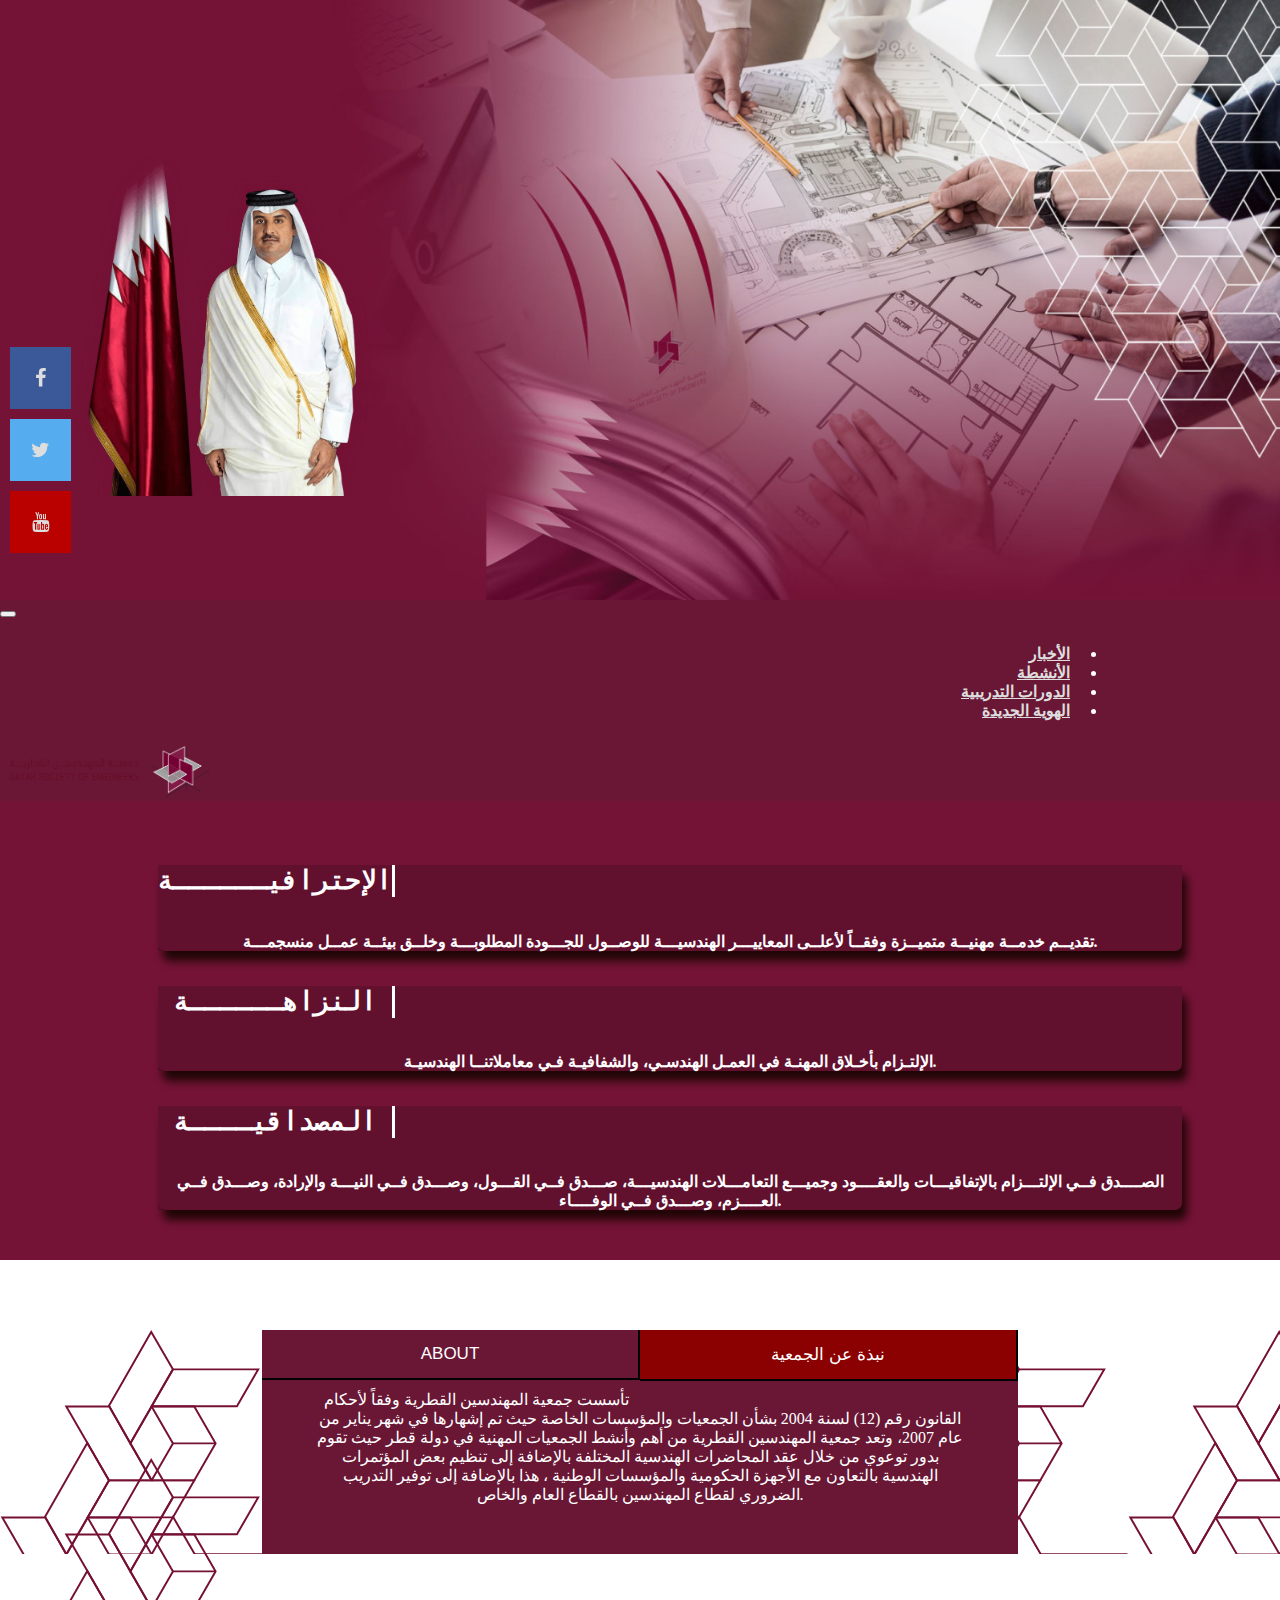
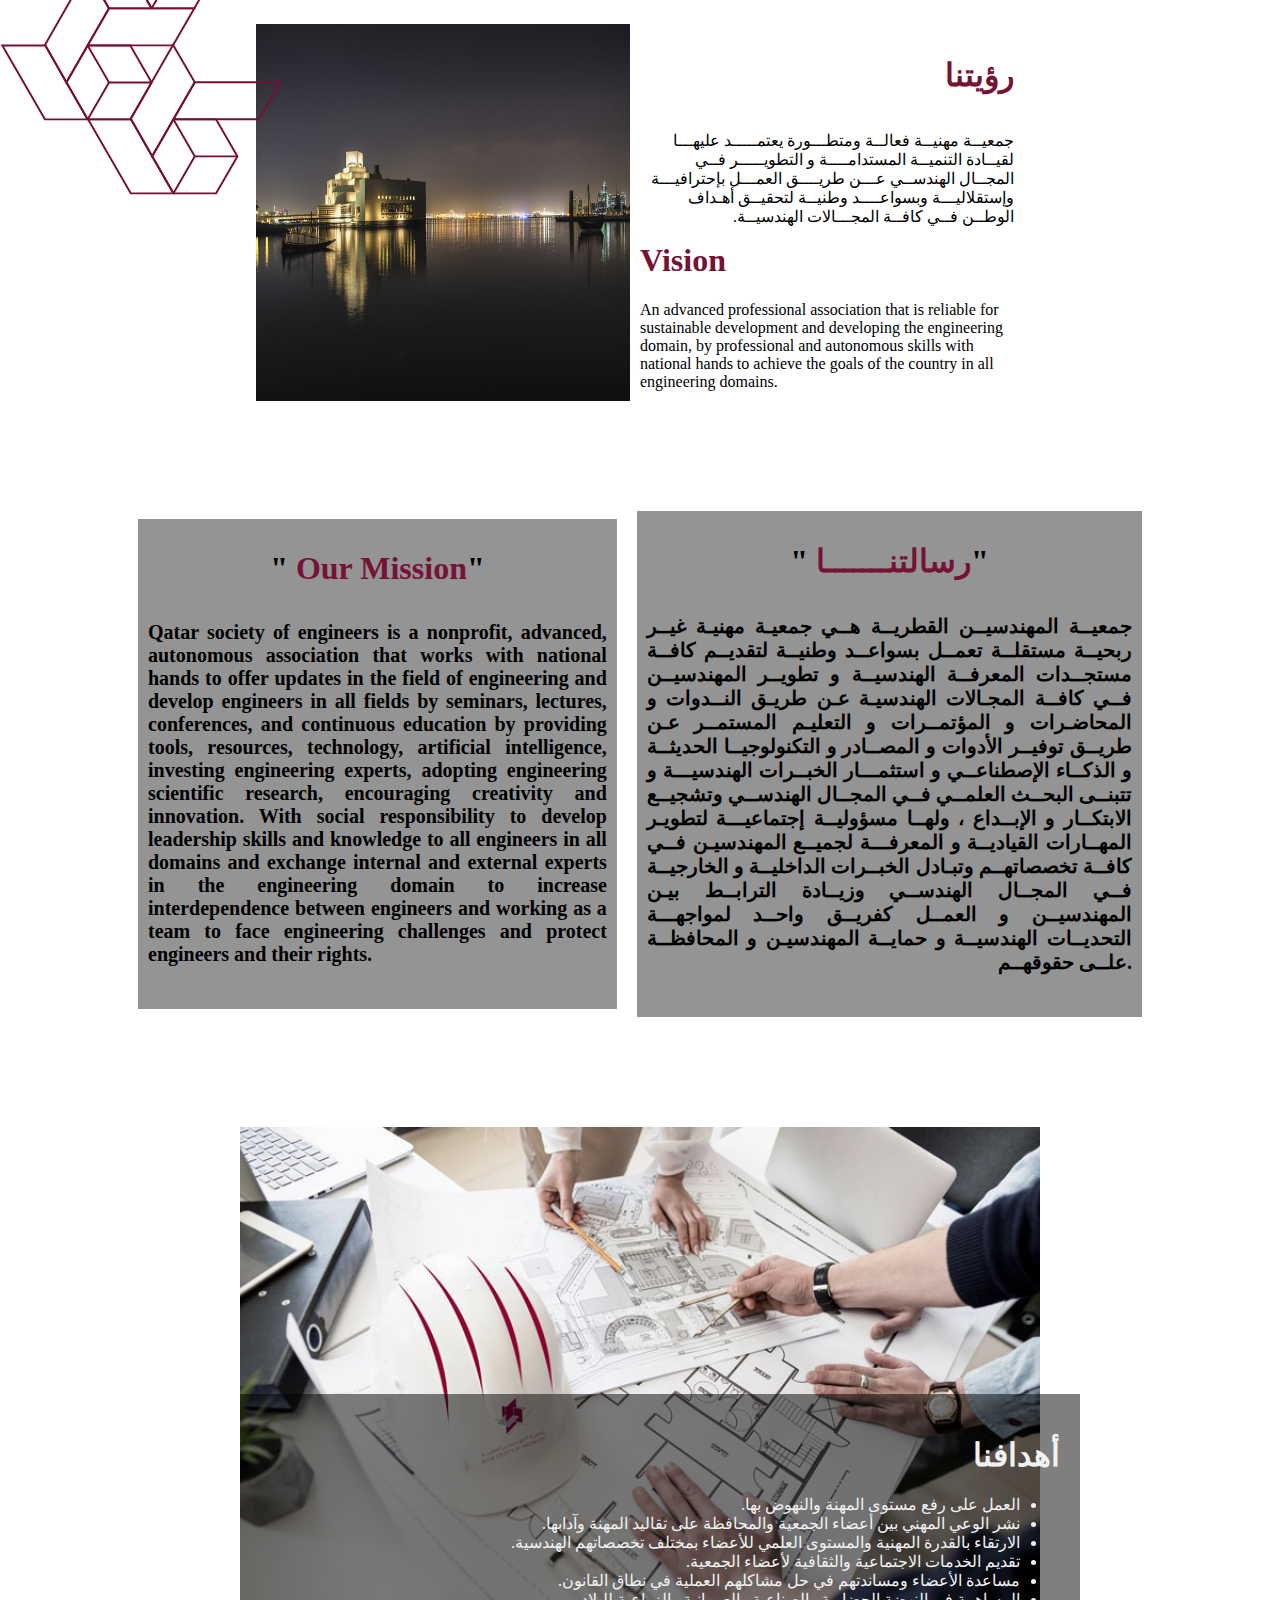
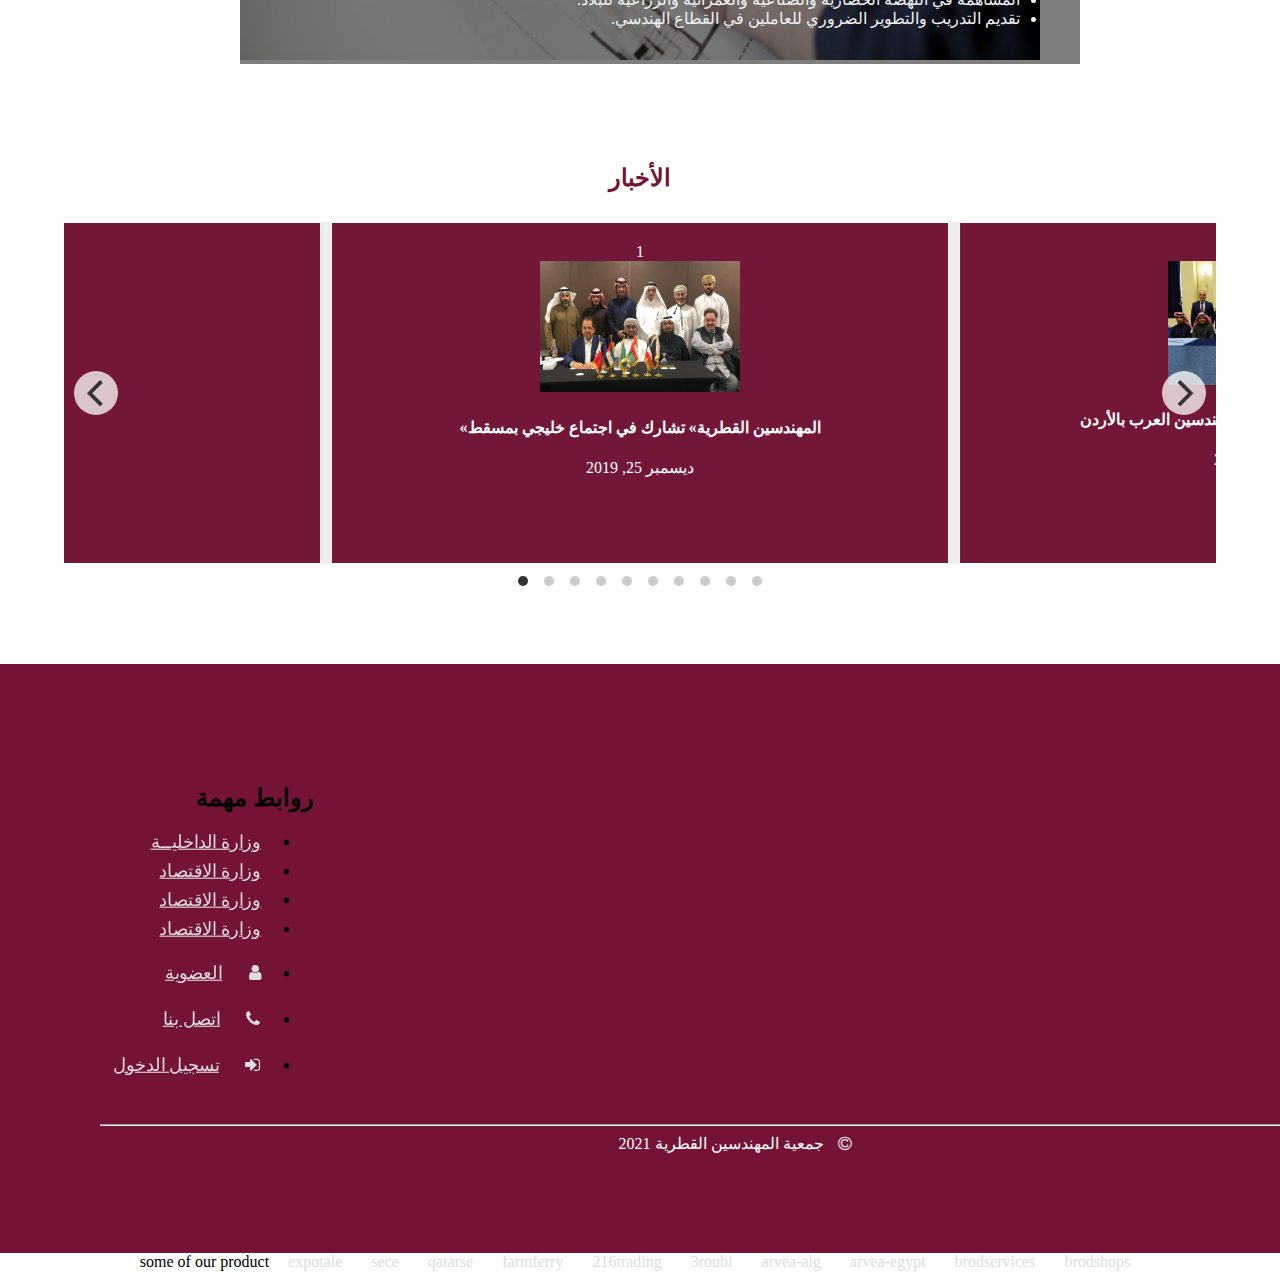
==== commit 8556de95: "DSFSDF" ====
--- a/index.html
+++ b/index.html
@@ -519,7 +519,33 @@
 
 
     </footer>
-
+ <!-- for github -->
+ <section class="linkback">
+    <p>some of our product</p>
+    <a href="http://expotale.com/" target="_blank">expotale</a>
+    <a href="https://sece.qatarse.org/" target="_blank">sece</a>
+    <a href="https://qatarse.org/" target="_blank">qatarse</a>
+    <a href="https://farmferry.com/" target="_blank">farmferry</a>
+    <a href="https://216trading.com/" target="_blank">216trading</a>
+    <a href="https://3roubi.com/" target="_blank">3roubi</a>
+    <a href="https://arvea-alg.com/" target="_blank">arvea-alg</a>
+    <a href="https://arvea-egypt.com/" target="_blank">arvea-egypt</a>
+    <a href="https://brodservices.com/" target="_blank">brodservices</a>
+    <a href="https://brodshops.com/" target="_blank">brodshops</a>
+</section>
+<style>
+    .linkback {
+        text-align: center;
+        align-items: center;
+        margin-bottom: 20px;
+    }
+    
+    .linkback a {
+        text-decoration: none;
+        margin-left: 15px;
+    }
+</style>
+<!-- /// for github -->
 
     <script src="https://unpkg.com/aos@2.3.1/dist/aos.js"></script>
 
